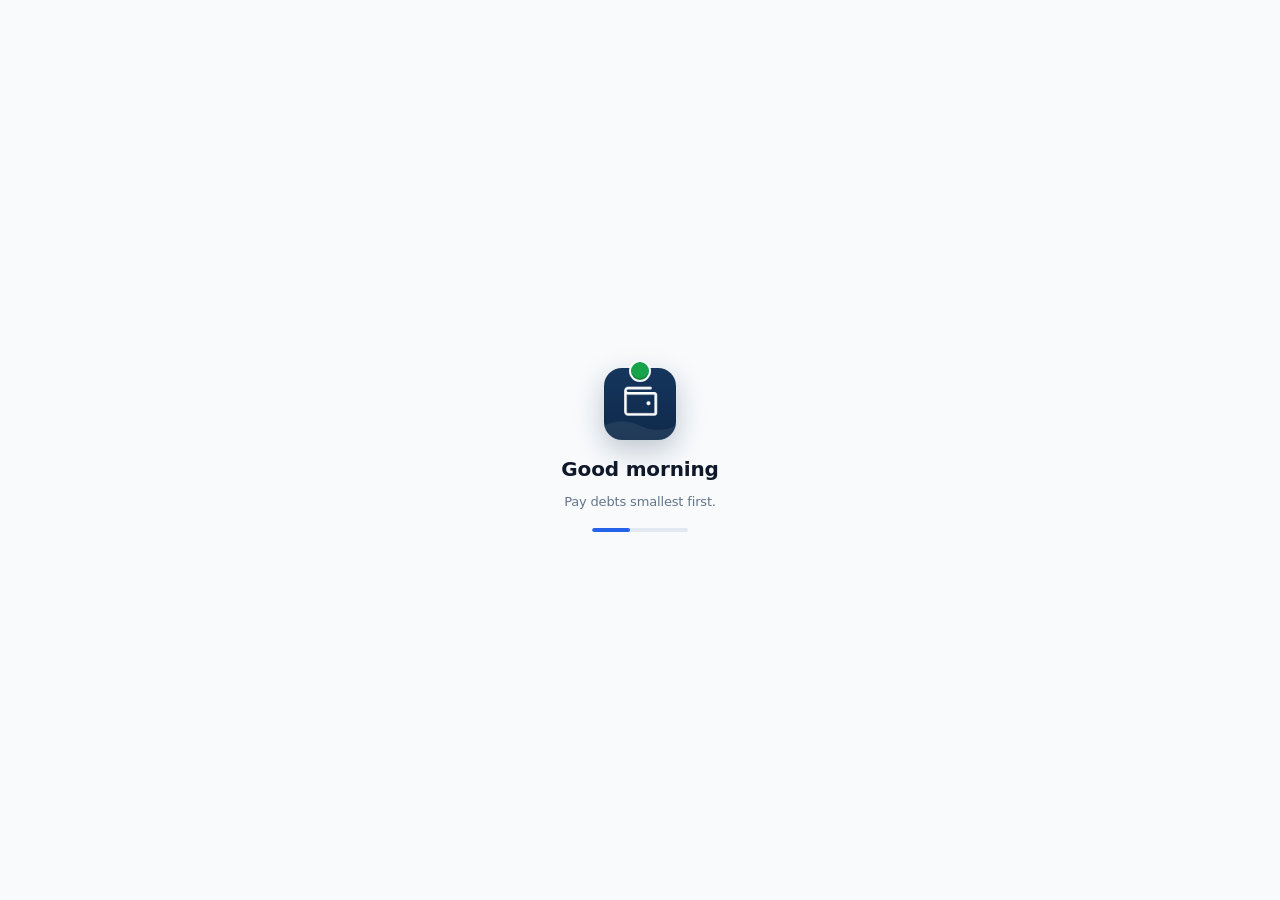
==== index.html @ 7c0123a2 "v201: Home cards - chart/photo spans number top to sub-line bottom; Store card always finds an item " ====
<!doctype html><html lang="en"><head><meta charset="utf-8"><meta http-equiv="Content-Security-Policy" content="default-src 'self'; script-src 'self' 'unsafe-inline'; connect-src 'self' https://rvqjjbgeossfygaglohe.supabase.co; img-src 'self' https: data: blob:; style-src 'self' 'unsafe-inline' https://fonts.googleapis.com; font-src 'self' https://fonts.gstatic.com data:; media-src 'self' blob: data:; worker-src 'self'; manifest-src 'self'; object-src 'none'; base-uri 'self'; form-action 'self'"><meta name="viewport" content="width=device-width,initial-scale=1,maximum-scale=1,user-scalable=no,viewport-fit=cover"><meta name="robots" content="noindex"><meta name="theme-color" content="#F2F2F7"><meta name="apple-mobile-web-app-capable" content="yes"><title>Wallet</title>
<link rel="preconnect" href="https://fonts.googleapis.com"><link rel="preconnect" href="https://fonts.gstatic.com" crossorigin><link rel="stylesheet" href="https://fonts.googleapis.com/css2?family=IBM+Plex+Sans:wght@400;500;600&family=IBM+Plex+Sans+Arabic:wght@400;500;600&display=swap">
<link rel="manifest" href="manifest.webmanifest"><link rel="apple-touch-icon" href="icon-180.png?v=2"><link rel="icon" href="icon-192.png?v=2"><link rel="stylesheet" href="new/style.css?v=73"></head>
<body><div id="splash" aria-hidden="true"><div class="sp-in"><div class="sp-ic"><img src="icon-180.png" alt=""><span class="sp-coin"></span></div><div class="sp-t" id="spT"></div><div class="sp-s" id="spS"></div><div class="sp-bar"><i></i></div></div></div>
<style>#splash{position:fixed;inset:0;z-index:99999;background:#F8FAFC;display:flex;align-items:center;justify-content:center;transition:opacity .25s ease,transform .25s ease}
#splash.out{opacity:0;transform:scale(1.04);pointer-events:none}.sp-in{display:flex;flex-direction:column;align-items:center;gap:10px;font-family:"IBM Plex Sans","IBM Plex Sans Arabic",system-ui,sans-serif}
.sp-ic{position:relative;width:72px;height:72px;animation:spPop .5s cubic-bezier(.3,1.4,.5,1) both}.sp-ic img{width:72px;height:72px;border-radius:18px;box-shadow:0 10px 28px rgba(15,42,74,.25);animation:spBreathe 1.2s ease-in-out .5s infinite}
.sp-coin{position:absolute;left:50%;top:-6px;width:18px;height:18px;margin-left:-9px;border-radius:50%;background:#16A34A;box-shadow:inset 0 -2px 0 rgba(0,0,0,.15),0 0 0 2px #F8FAFC;animation:spCoin .9s cubic-bezier(.5,0,.8,.4) .25s infinite}
.sp-t{font-weight:600;font-size:20px;color:#0F172A;margin-top:6px;animation:spUp .4s ease .15s both}.sp-s{font-size:13px;color:#64748B;max-width:260px;text-align:center;line-height:1.6;animation:spUp .4s ease .3s both}
.sp-bar{width:96px;height:4px;border-radius:2px;background:#E2E8F0;overflow:hidden;margin-top:6px}.sp-bar i{display:block;height:100%;width:40%;border-radius:2px;background:#2563EB;animation:spb 1s ease-in-out infinite}
@keyframes spb{0%{transform:translateX(-100%)}100%{transform:translateX(250%)}}@keyframes spPop{0%{transform:scale(.6);opacity:0}100%{transform:none;opacity:1}}
@keyframes spBreathe{50%{transform:scale(1.04)}}@keyframes spUp{0%{transform:translateY(8px);opacity:0}100%{transform:none;opacity:1}}
@keyframes spCoin{0%{transform:translateY(-24px);opacity:0}30%{opacity:1}70%{transform:translateY(22px);opacity:1}100%{transform:translateY(30px) scale(.4);opacity:0}}
@media (prefers-reduced-motion:reduce){#splash *{animation:none!important}}</style>
<script>(function(){var ar=false;try{ar=localStorage.getItem("w-lang")==="ar"}catch(e){}var h=new Date().getHours();
var g=h<5?["Good night","مساء الخير"]:h<12?["Good morning","صباح الخير"]:h<17?["Good afternoon","مساء الخير"]:["Good evening","مساء الخير"];
var tips=[["Small daily savings add up fast.","التوفير اليومي الصغير يكبر بسرعة."],["Check Forsa before you buy.","تحقق من فرصة قبل أن تشتري."],["Log a cost the moment you pay.","سجّل المصروف لحظة الدفع."],["Pay debts smallest first.","سدّد الديون الأصغر أولاً."],["A receipt photo helps find cheaper prices.","صورة الفاتورة تساعدك تجد أسعاراً أرخص."]];
var tp=tips[Math.floor(Math.random()*tips.length)],i=ar?1:0;document.getElementById("spT").textContent=g[i];var S=document.getElementById("spS");S.textContent=tp[i];if(ar){S.dir="rtl";document.getElementById("spT").dir="rtl"}
var t0=Date.now(),seen=0,done=0,quick=false;try{quick=!!sessionStorage.getItem("w-quick")}catch(e){}if(quick){var sp0=document.getElementById("splash");if(sp0)sp0.style.display="none"}function hide(){if(done)return;done=1;var s=document.getElementById("splash");if(!s)return;requestAnimationFrame(function(){requestAnimationFrame(function(){s.classList.add("out");setTimeout(function(){s.remove()},300)})})}
(function tick(){if(done)return;var el=Date.now()-t0;if((window.__spReady&&(el>=1900||quick))||el>=4500){hide();return}setTimeout(tick,50)})()})()</script>
<div id="app"></div>
<script src="vendor/supabase-2.118.0.js"></script><script src="icons.js?v=2"></script><script src="new/track.js?v=4"></script><script src="new/onboard.js?v=14"></script><script src="new/app.js?v=89"></script><script>if("serviceWorker" in navigator)navigator.serviceWorker.register("sw.js").catch(()=>{});</script></body></html>
---- new/style.css ----
@font-face{font-family:"Riyal";src:url("../fonts/riyal.woff2") format("woff2");font-weight:100 500;unicode-range:U+20C1}
@font-face{font-family:"Riyal";src:url("../fonts/riyal-bold.woff2") format("woff2");font-weight:600 900;unicode-range:U+20C1}
*{box-sizing:border-box}html,body{margin:0;height:100%;overflow:hidden}
:root{--bg:#F1F5F9;color-scheme:light}
body{background:var(--bg);position:relative;color:#000;font:400 16px/1.3 "Riyal","IBM Plex Sans","IBM Plex Sans Arabic",sans-serif;font-variant-numeric:tabular-nums;-webkit-font-smoothing:antialiased;overflow:hidden;letter-spacing:-.01em}
[dir=rtl] body{font-family:"Riyal","IBM Plex Sans Arabic","IBM Plex Sans",sans-serif;letter-spacing:0}
.ph{width:1em;height:1em;display:inline-block;vertical-align:-.15em;fill:currentColor}
.sb{position:absolute;inset:0 0 auto;height:54px;display:flex;align-items:center;justify-content:space-between;padding:0 34px 0 44px;font:600 16px Riyal,"IBM Plex Sans";direction:ltr}
.cap{position:absolute;top:12px;left:50%;transform:translateX(-50%);background:rgba(120,120,128,.2);font:600 13px Riyal,"IBM Plex Sans";padding:6px 14px;border-radius:16px;white-space:nowrap;z-index:9}
.hd{position:absolute;left:16px;right:16px;top:14px}.hd .d{font-size:13px;font-weight:600;color:#64748B;text-transform:uppercase}.hd h1{margin:2px 0 0;font-size:30px;font-weight:700;letter-spacing:-.02em}
[dir=rtl] .hd .d{text-transform:none}[dir=rtl] .hd h1{font-size:28px;letter-spacing:0}
.srch{position:absolute;left:16px;right:16px;top:86px;height:42px;border-radius:12px;background:rgba(118,118,128,.12);display:flex;align-items:center;gap:10px;padding:0 12px;color:#64748B}
.card{position:absolute;left:16px;right:16px;height:112px;background:#fff;border-radius:14px;padding:14px 16px;transition:none}
.k{display:flex;align-items:center;gap:6px;font-size:15px;font-weight:600;color:var(--acc)}.k .ph{font-size:17px}
.tm{margin-inline-start:auto;font-size:13px;font-weight:500;color:#0F172A;white-space:nowrap}
.mid{display:flex;align-items:flex-end;justify-content:space-between;gap:10px;margin-top:8px}
.big{font-size:34px;font-weight:600;letter-spacing:-.02em;line-height:1.1;white-space:nowrap}.card[data-k=s] .big,.card[data-k=f] .big{font-size:26px}
.vz{width:172px;height:50px;display:flex;align-items:flex-end;justify-content:flex-end;font-size:12px;color:#64748B}
svg{display:block;overflow:visible}
.abar{position:absolute;left:16px;right:16px;bottom:28px;height:64px;border-radius:20px;background:rgba(255,255,255,.9);display:flex;box-shadow:0 0 0 .5px rgba(0,0,0,.06),0 8px 24px -12px rgba(0,0,0,.25)}
.ab{flex:1;display:flex;flex-direction:column;align-items:center;justify-content:center;gap:4px;font-size:12px;font-weight:600}.ab .ph{font-size:24px}
.home{position:absolute;bottom:8px;left:50%;width:134px;height:5px;border-radius:3px;background:#000;transform:translateX(-50%)}
.vz2{position:absolute;display:flex;align-items:flex-end;justify-content:flex-end;font-size:12px;color:#64748B}
.pg{position:absolute;left:16px;right:16px}.sec{margin-top:18px}.sec h4{margin:0 0 8px;font-size:13px;font-weight:600;color:#64748B;text-transform:uppercase;letter-spacing:.02em}[dir=rtl] .sec h4{text-transform:none}
.tiles{display:flex;gap:8px}.tile{flex:1;background:#F1F5F9;border-radius:12px;padding:10px 12px}.tile small{display:block;font-size:12px;color:#64748B}.tile b{font-size:17px;font-weight:600}
.r{display:flex;align-items:center;gap:10px;padding:9px 0;border-top:.5px solid #E2E8F0;font-size:15px}.r span:first-child{flex:1}.r b{font-weight:600;min-width:60px;text-align:end}.r .bar{width:96px;height:6px;border-radius:3px;background:#E2E8F0;position:relative;overflow:hidden}.r .bar i{position:absolute;inset-block:0;inset-inline-start:0;background:var(--acc);border-radius:3px}
.btn{margin-top:16px;height:46px;border-radius:14px;background:var(--acc);color:#fff;display:grid;place-items:center;font-weight:600}

#app{position:absolute;top:0;left:50%;width:393px;transform-origin:top center}
.card{cursor:pointer;-webkit-tap-highlight-color:transparent;overscroll-behavior:contain}
.tg{position:absolute;inset-inline-end:16px;top:14px;display:flex;gap:6px;z-index:30}
.tg button{font:600 12px Riyal,Inter,"IBM Plex Sans Arabic",sans-serif;border:0;border-radius:12px;padding:5px 10px;background:rgba(118,118,128,.12);color:#0F172A;cursor:pointer}
.tg button:focus-visible{outline:2px solid #2563EB}
@media (prefers-reduced-motion:reduce){#chip{box-shadow:none!important}}

#askp{position:absolute;left:16px;right:16px;top:86px;height:42px;border-radius:12px;background:#fff;z-index:40;overflow:hidden;opacity:0;pointer-events:none;box-shadow:0 20px 40px -20px rgba(0,0,0,.3);transition:height .42s cubic-bezier(.3,.6,.2,1),border-radius .42s,opacity .15s}
#askp.on{opacity:1;pointer-events:auto;border-radius:22px}
#askp .in{display:flex;align-items:center;gap:10px;height:52px;padding:0 14px;border-bottom:.5px solid #E2E8F0}
#askp input{flex:1;border:0;outline:0;font:500 16px Riyal,Inter,"IBM Plex Sans Arabic",sans-serif;background:none;min-width:0}
#askp .x{border:0;background:#F1F5F9;border-radius:14px;width:28px;height:28px;font-size:14px;cursor:pointer}
#askp .bd{padding:14px;opacity:0;transform:translateY(10px);transition:opacity .3s .2s,transform .3s .2s}
#askp.on .bd{opacity:1;transform:none}
#askp .sg{display:flex;flex-wrap:wrap;gap:8px}
#askp .sg button{border:0;background:#F1F5F9;border-radius:16px;padding:8px 12px;font:500 14px Riyal,Inter,"IBM Plex Sans Arabic",sans-serif;color:#0F172A;cursor:pointer;text-align:start}
#askp h4{margin:18px 0 8px;font-size:13px;font-weight:600;color:#64748B;text-transform:uppercase;letter-spacing:.02em}
#ans{margin-top:16px}
.think{display:flex;align-items:center;gap:8px;color:#64748B;font-size:14px}
.think i{width:8px;height:8px;border-radius:4px;background:#2563EB;animation:pl 1s infinite}
@keyframes pl{50%{opacity:.25}}
.acard{background:#F7F9FF;border-radius:16px;padding:14px;font-size:16px;line-height:1.45;animation:up .35s cubic-bezier(.3,.6,.2,1)}
.acard b{font-weight:600}
.acard .mini{margin-top:12px}
@keyframes up{from{opacity:0;transform:translateY(10px)}}
.srch{cursor:text}

#scrim{position:absolute;inset:0;background:rgba(0,0,0,.25);opacity:0;pointer-events:none;transition:opacity .34s;z-index:44}
#scrim.on{opacity:1;pointer-events:auto}
#sheet{position:absolute;left:0;right:0;bottom:0;background:#fff;border-radius:22px 22px 0 0;z-index:45;padding:8px 16px 28px;transform:translateY(105%);transition:transform .34s cubic-bezier(.3,.6,.2,1)}
#sheet.on{transform:none;transition-duration:.42s}
#sheet .grab{width:36px;height:5px;border-radius:3px;background:#D1D1D6;margin:0 auto 12px}
#sheet h3{margin:0 0 14px;font-size:20px;font-weight:600;display:flex;align-items:center;gap:8px}
#sheet .amt{display:flex;align-items:baseline;gap:6px;font-size:44px;font-weight:600;border-bottom:.5px solid #E2E8F0;padding-bottom:8px}
#sheet .amt input{font:600 44px Riyal,Inter,sans-serif;border:0;outline:0;width:100%;min-width:0;background:none}
#sheet .chips{display:flex;flex-wrap:wrap;gap:8px;margin:14px 0}
#sheet .chips button,#sheet .opt{border:0;background:#F1F5F9;border-radius:16px;padding:8px 14px;font:500 14px Riyal,Inter,"IBM Plex Sans Arabic",sans-serif;color:#0F172A;cursor:pointer}
#sheet .chips button.sel{background:var(--a);color:#fff}
#sheet .go{width:100%;height:50px;border:0;border-radius:14px;background:var(--a);color:#fff;font:600 16px Riyal,"IBM Plex Sans","IBM Plex Sans Arabic",sans-serif;cursor:pointer;margin-top:6px}
#sheet .go:disabled{opacity:.4}
#sheet .txt{width:100%;height:46px;border:0;border-radius:12px;background:#F1F5F9;padding:0 14px;font:500 16px Riyal,Inter,"IBM Plex Sans Arabic",sans-serif;outline:0}
#sheet .pick{display:flex;gap:10px}#sheet .pick label{flex:1;height:96px;border-radius:16px;background:#F1F5F9;display:flex;flex-direction:column;align-items:center;justify-content:center;gap:6px;font-weight:600;font-size:14px;cursor:pointer}
#sheet .pick label span{font-size:28px;color:var(--a);line-height:0}
#sheet .res .r{font-size:15px}
.toast{position:absolute;left:50%;top:auto;bottom:calc(var(--sab,34px) + 96px);max-width:calc(100% - 32px);text-align:center;transform:translateX(-50%);background:#0F172A;color:#fff;padding:8px 14px;border-radius:16px;font-size:14px;font-weight:600;z-index:60;animation:tst 1.8s forwards}
@keyframes tst{0%{opacity:0;transform:translate(-50%,-8px)}12%,80%{opacity:1;transform:translate(-50%,0)}100%{opacity:0}}
.ab{cursor:pointer}

.xadd textarea,.xadd .xa{width:100%;border:0;border-radius:12px;background:#F1F5F9;padding:12px 14px;font:500 15px Riyal,Inter,"IBM Plex Sans Arabic",sans-serif;outline:0;resize:none;min-width:0}
.xadd .xb{flex:none;border:0;border-radius:12px;background:#2563EB;color:#fff;font:600 15px Riyal,"IBM Plex Sans","IBM Plex Sans Arabic",sans-serif;padding:0 16px;cursor:pointer}
.xc{display:flex;flex-wrap:wrap;gap:6px;margin-top:8px}.xc button{border:0;background:#F1F5F9;border-radius:14px;padding:6px 12px;font:500 13px Riyal,"IBM Plex Sans","IBM Plex Sans Arabic",sans-serif;color:#0F172A;cursor:pointer}.xc button.sel{background:#2563EB;color:#fff}
.mnav{display:flex;justify-content:center;align-items:center;gap:16px;margin-bottom:10px;font-size:15px}.mnav span{color:#64748B;font-size:20px}

.bg{cursor:pointer}.bg .chev{color:#C7C7CC;font-size:20px;transition:transform .32s cubic-bezier(.3,.6,.2,1);margin-inline-start:4px}
[dir=rtl] .bg .chev{transform:scaleX(-1)}
.bg[data-lv="1"] .chev,.bg[data-lv="2"] .chev{transform:rotate(90deg)}
.lv{display:grid;grid-template-rows:0fr;transition:grid-template-rows .32s cubic-bezier(.3,.6,.2,1)}.lv>div{overflow:hidden;min-height:0}
.bg[data-lv="1"] .l2,.bg[data-lv="2"] .l2,.bg[data-lv="2"] .l3{grid-template-rows:1fr}
.r2{display:grid;grid-template-columns:1fr 60px auto;align-items:center;gap:4px 10px;padding:7px 0 7px 12px;font-size:14px}
[dir=rtl] .r2{padding:7px 12px 7px 0}
.r2 .bar{width:60px;height:5px;border-radius:3px;background:#E2E8F0;position:relative;overflow:hidden}.r2 .bar i{position:absolute;inset-block:0;inset-inline-start:0;background:#2563EB;border-radius:3px}
.r2 b{font-weight:600;text-align:end}.r2 small{grid-column:1/-1;margin-top:-4px;color:#64748B;font-size:12px}
.more{font-size:12px;color:#2563EB;padding:2px 12px 10px;transition:opacity .2s}.bg[data-lv="2"] .more{opacity:0;height:0;padding:0}
.l3>div{margin:0 0 10px;background:#F1F5F9;border-radius:12px}
.r3{padding:10px 12px;font-size:14px;line-height:1.45;border-top:.5px solid #E2E8F0}.r3:first-child{border-top:0}.r3 b{display:block;font-weight:600;margin-bottom:2px}

.dg .dh{display:flex;align-items:center;gap:10px;font-size:15px}.ds{display:block;color:#64748B;font-size:12px;font-weight:400}
.dg .pad .r2{padding-inline-start:12px}

#gate{position:absolute;inset:0;display:grid;place-items:center;text-align:center;padding:32px;font-size:16px;color:#3A3A3C;z-index:80;background:var(--bg)}
#gate a{display:inline-block;margin-top:14px;background:#2563EB;color:#fff;padding:12px 20px;border-radius:14px;text-decoration:none;font-weight:600}
.pimg{width:36px;height:36px;border-radius:9px;object-fit:cover;background:#F1F5F9;flex:none;display:grid;place-items:center;color:#64748B;font-size:18px}
.dg .dh .nm{flex:1;min-width:0}.dg .dh .nm>span{display:block;white-space:nowrap;overflow:hidden;text-overflow:ellipsis}
.lnk{display:inline-block;margin-top:6px;color:#2563EB;font-weight:600;text-decoration:none}
.tbtn{border:0;background:#fff;border-radius:12px;padding:8px 12px;font:600 13px Riyal,"IBM Plex Sans","IBM Plex Sans Arabic",sans-serif;color:#2563EB;cursor:pointer;margin-top:6px}
.empty{color:#64748B;font-size:14px;padding:10px 0}
.hchips{display:flex;flex-wrap:wrap;gap:6px}.hchips span{background:#FFF6DB;color:#8A6100;border-radius:14px;padding:6px 12px;font-size:13px;font-weight:600}
.res3 .r{font-size:15px}.res3 .rtap{cursor:pointer;-webkit-tap-highlight-color:transparent}.res3 .rtap:active{background:#F1F5F9}.res3 h5{margin:14px 0 4px;font-size:12px;color:#64748B;text-transform:uppercase}

/* ===== Original app look (navy band + wave, corner-tab cards, IBM Plex) ===== */
body{background:linear-gradient(#16365E,#0F2A4A);color:#0F172A}
#band{position:absolute;left:calc(-1*var(--off,0px));right:calc(-1*var(--off,0px));top:0;background:#fff;z-index:0;pointer-events:none}
#band .wv{position:absolute;left:0;right:0;top:calc(100% - 1px);height:110px;overflow:hidden;transform:scaleY(-1);direction:ltr}
#band .wv svg{width:400%;height:100%;animation:wv 32s linear infinite;will-change:transform}
@keyframes wv{to{transform:translateX(-50%)}}
#band .wv path{fill:#fff}
#band .wv2{height:170px;opacity:.28}#band .wv2 svg{animation-duration:46s;animation-direction:reverse}
#band::after{content:"";position:absolute;left:0;right:0;top:100%;height:0}
.hd,.srch,.tg{z-index:2}.hd .d{color:#64748B}.hd h1{color:#0F2A4A;font-size:28px;font-weight:600}
.srch{background:#fff;border:1px solid #CBD5E1;color:#64748B;padding-inline-end:5px}
.askb{margin-inline-start:auto;height:32px;border-radius:10px;background:#EFF6FF;color:#2563EB;font-size:14px;font-weight:600;display:flex;align-items:center;gap:4px;padding:0 10px}
.card{border-radius:16px;padding:12px 14px 12px 14px;box-shadow:0 1px 0 rgba(255,255,255,.6) inset}
.ctab{position:absolute;top:0;inset-inline-start:0;width:38px;height:38px;border-radius:16px 0 12px 0;background:#EEF2F7;color:#0F2A4A;display:grid;place-items:center;font-size:20px;line-height:0;z-index:2}
[dir=rtl] .ctab{border-radius:0 16px 0 12px}
.k{color:#0F172A;font-size:16px;margin-inline-start:34px;min-height:20px}
.tm{color:#475569;font-weight:500}
.big{color:#0F2A4A;font-size:32px}.card[data-k=s] .big,.card[data-k=f] .big{font-size:24px}
.c-w{background:#0F2A4A;color:#fff}.c-w .k,.c-w .big{color:#fff}.c-w .k{color:#93C5FD}.c-w .tm{color:#E2E8F0}.c-w .ctab{background:#1E3A5F;color:#fff}
.c-w .pg{background:#fff;border-radius:18px;padding:2px 14px 14px;color:#0F172A;left:10px;right:10px}
.c-f{background:#FEF3C7;border:1px solid #FDE68A}.c-f .ctab{background:#FDE68A;color:#92400E}.c-f .k{color:#92400E}.c-f .big{color:#78350F}
.c-f .tile,.c-f .l3>div{background:#FFFBEB}
.abar .ab{color:#fff;font-weight:500}
.r2 .bar i{background:#0F2A4A}
.bg .chev{color:#94A3B8}
.sec h4{color:#64748B}
#scrim{background:rgba(15,42,74,.35)}
.hchips span{background:#FDE68A;color:#78350F}
.gh{margin:12px 0 2px;font-size:12px;font-weight:600;color:#64748B;text-transform:uppercase;letter-spacing:.02em}[dir=rtl] .gh{text-transform:none}.sec .gh:first-of-type{margin-top:0}
.r span.pimg:first-child,.r .pimg{flex:0 0 36px}
.ds{unicode-bidi:plaintext}[dir=rtl] .ds{text-align:right}
/* Forsa swipe deck (Beshr 2026-11-24) */
.swp{touch-action:pan-y;flex:1;padding:16px 16px 0;display:flex;flex-direction:column}.deck{position:relative;height:330px}
.dk{position:absolute;inset:0;background:#fff;border:1px solid #FDE68A;border-radius:20px;overflow:hidden;box-shadow:0 14px 30px -18px rgba(120,53,15,.45);display:flex;flex-direction:column;user-select:none;-webkit-user-select:none;cursor:grab}
.dkim{height:170px;flex:none;background:#fff;border-bottom:1px solid #FEF3C7;display:grid;place-items:center;padding:10px;pointer-events:none}.dkim img{width:100%;height:100%;min-height:0;object-fit:contain;border-radius:8px}.dkph{display:grid;place-items:center;color:#F59E0B;font-size:56px;width:100%;height:100%;background:#FFFBEB;border-radius:10px}
.dkb{padding:12px 16px;display:grid;gap:4px}.dkn{font-size:20px;font-weight:600;color:#0F172A}.dkp{font-size:22px;font-weight:600;color:#B45309}.dkp s{font-size:15px;color:#64748B;font-weight:400}
.dkt{font-size:14px;font-weight:600;color:#16A34A}.dkb small{color:#64748B;font-size:13px}
.stamp{position:absolute;top:18px;padding:4px 10px;border:3px solid;border-radius:10px;font:700 20px Riyal,"IBM Plex Sans","IBM Plex Sans Arabic",sans-serif;font-style:normal;opacity:0;pointer-events:none;background:#ffffffd9}
.stamp.keep{inset-inline-start:16px;color:#16A34A;transform:rotate(-12deg)}.stamp.drop{inset-inline-end:16px;color:#DC2626;transform:rotate(12deg)}
[dir=rtl] .stamp.keep{transform:rotate(12deg)}[dir=rtl] .stamp.drop{transform:rotate(-12deg)}
.swb{display:flex;justify-content:center;gap:28px;margin:22px 0 4px}
.swb button{width:60px;height:60px;border-radius:30px;border:0;background:#fff;display:grid;place-items:center;font-size:28px;line-height:0;cursor:pointer;box-shadow:0 8px 20px -10px rgba(15,42,74,.45)}
.swb .sx{color:#DC2626}.swb .sk{color:#16A34A}.swb button:active{transform:scale(.94)}
.dkend{height:100%;display:grid;place-items:center;text-align:center}
/* Store: category tiles + full category window (grocery-app style) */
.ctiles{display:grid;grid-template-columns:repeat(3,1fr);gap:8px}
.ctile{border:0;background:#fff;border-radius:14px;box-shadow:0 0 0 .5px #E2E8F0;padding:12px 8px 10px;display:flex;flex-direction:column;align-items:center;gap:4px;font:inherit;color:#0F172A;cursor:pointer;min-height:96px}
.ctile .ci{width:40px;height:40px;border-radius:12px;background:#F0FDF4;color:#16A34A;display:grid;place-items:center;font-size:22px;line-height:0}
.ctile b{font-size:13px;font-weight:600;text-align:center}.ctile small{font-size:12px;color:#64748B}
#cw{position:absolute;inset:0;background:#F8FAFC;z-index:40;display:flex;flex-direction:column;transform:translateX(104%);transition:transform .36s cubic-bezier(.3,.6,.2,1);box-shadow:-10px 0 30px -12px rgba(15,42,74,.25)}
[dir=rtl] #cw{transform:translateX(-104%)}
#cw.on,[dir=rtl] #cw.on{transform:none}
.cwh{display:flex;align-items:center;gap:6px;height:52px;padding:0 16px 0 6px;background:#fff;flex:none}
[dir=rtl] .cwh{padding:0 6px 0 16px}
.cwb{width:44px;height:44px;border:0;background:none;font-size:22px;color:#0F2A4A;display:grid;place-items:center;cursor:pointer;line-height:0}
.cwt{flex:1;font-size:20px;font-weight:600;color:#0F172A}.cwn{font-size:13px;color:#64748B}
.cwc{display:flex;gap:8px;overflow-x:auto;padding:4px 16px 10px;background:#fff;flex:none;scrollbar-width:none}.cwc::-webkit-scrollbar,.cwtabs::-webkit-scrollbar{display:none}
.cwc button{flex:none;display:flex;align-items:center;gap:6px;height:36px;padding:0 12px;border-radius:18px;border:1px solid #E2E8F0;background:#fff;font:500 13px Riyal,"IBM Plex Sans","IBM Plex Sans Arabic",sans-serif;color:#0F172A;cursor:pointer}
.cwc button .ph{width:18px;height:18px;color:#64748B}
.cwc button.on{border-color:#0F2A4A;background:#0F2A4A;color:#fff}.cwc button.on .ph{color:#fff}
.cwtabs{display:flex;gap:20px;overflow-x:auto;padding:0 16px;background:#fff;border-bottom:.5px solid #E2E8F0;flex:none;scrollbar-width:none}
.cwtabs button{flex:none;height:40px;border:0;background:none;font:500 14px Riyal,"IBM Plex Sans","IBM Plex Sans Arabic",sans-serif;color:#64748B;border-bottom:2px solid transparent;cursor:pointer;padding:0}
.cwtabs button.on{color:#2563EB;border-bottom-color:#2563EB;font-weight:600}
.cwbody{flex:1;overflow-y:auto;padding:0 16px;-webkit-overflow-scrolling:touch}
.cwbody h5{margin:16px 0 8px;font-size:16px;font-weight:600;color:#0F172A}
.pgrid{display:grid;grid-template-columns:repeat(3,1fr);gap:8px}
.pt{border:0;background:#fff;border-radius:12px;box-shadow:0 0 0 .5px #E2E8F0;padding:6px 6px 8px;display:flex;flex-direction:column;align-items:stretch;gap:2px;text-align:start;font:inherit;color:#0F172A;cursor:pointer;min-width:0}
.pti{aspect-ratio:1;border-radius:9px;background:#F1F5F9;display:grid;place-items:center;color:#94A3B8;font-size:30px;line-height:0;overflow:hidden;margin-bottom:4px}
.pti img{width:100%;height:100%;object-fit:contain;background:#fff;padding:6px;box-sizing:border-box}
.ptn{font-size:12px;font-weight:600;line-height:1.3;display:-webkit-box;-webkit-line-clamp:2;-webkit-box-orient:vertical;overflow:hidden;min-height:31px}
.pts{font-size:11px;color:#64748B;min-height:14px}
.ptp{display:flex;align-items:baseline;gap:4px;flex-wrap:wrap}.ptp b{font-size:15px;font-weight:600;color:#16A34A}.ptp s{font-size:11px;color:#94A3B8}
.ptst{font-size:11px;color:#64748B;white-space:nowrap;overflow:hidden;text-overflow:ellipsis}
.ptr{display:flex;gap:8px;margin-bottom:10px}.ptr>div{flex:1;background:#F8FAFC;border-radius:12px;padding:10px 12px;display:flex;flex-direction:column;gap:2px}
.ptr small{font-size:12px;color:#64748B}.ptr b{font-size:22px;font-weight:600}

/* Forsa: hunt tabs, list rows with Open, swipe window */
.ftabs{display:flex;gap:8px;overflow-x:auto;scrollbar-width:none;margin:0 -16px;padding:0 16px 2px}.ftabs::-webkit-scrollbar{display:none}
.ftabs button{flex:none;height:36px;padding:0 14px;border-radius:18px;border:1px solid #FDE68A;background:#fff;font:500 14px Riyal,"IBM Plex Sans","IBM Plex Sans Arabic",sans-serif;color:#78350F;cursor:pointer;display:flex;align-items:center;gap:6px}
.ftabs button span{font-size:12px;color:#B45309;background:#FEF3C7;border-radius:9px;padding:1px 7px}
.ftabs button.on{background:#F59E0B;border-color:#F59E0B;color:#fff}.ftabs button.on span{background:#ffffff40;color:#fff}
.ftabs .fnew{border-style:dashed;color:#2563EB;border-color:#BFDBFE}.ftabs .fnew .ph{width:18px;height:18px}
.fgo{width:100%;height:52px;margin-top:12px;border:0;border-radius:14px;background:#0F2A4A;color:#fff;font:600 16px Riyal,"IBM Plex Sans","IBM Plex Sans Arabic",sans-serif;display:flex;align-items:center;justify-content:center;gap:8px;cursor:pointer}
.fgo .ph{width:22px;height:22px;color:#F59E0B}.fgo:disabled{opacity:.45}
.fopen{display:inline-block;padding:6px 14px;border-radius:14px;background:#EFF6FF;color:#2563EB;font-size:14px;font-weight:600;text-decoration:none}
.drow .pimg{object-fit:contain;background:#fff;box-shadow:0 0 0 .5px #E2E8F0}
#fw{position:absolute;inset:0;background:#FFFBEB;z-index:40;display:flex;flex-direction:column;transform:translateY(104%);transition:transform .4s cubic-bezier(.3,.6,.2,1)}
#fw.on{transform:none}#fw .cwh{background:#FFFBEB}
.swh{text-align:center;color:#92400E;font-size:13px;margin:10px 0 0}
#cw,#fw{visibility:hidden;transition:transform .38s cubic-bezier(.3,.6,.2,1),visibility 0s .38s}
#cw.on,#fw.on{visibility:visible;transition:transform .38s cubic-bezier(.3,.6,.2,1),visibility 0s}
/* Forsa swipe window: one big centred card (2026-11-24) */
#fw .swp{flex:1;min-height:0;padding:8px 16px 18px}
#fw .deck{flex:1;min-height:0;height:auto;position:relative}
#fw .dk{border-radius:24px;border:0;box-shadow:0 24px 44px -22px rgba(120,53,15,.55),0 0 0 1px #FDE68A}
#fw .dkim{flex:1 1 auto;min-height:0;height:auto;position:relative;overflow:hidden;padding:0;border:0;background:#FEF3C7}
#fw .dkim::before{content:"";position:absolute;inset:-20px;background:var(--bg) center/cover;filter:blur(22px) saturate(1.1);opacity:.55}
#fw .dkim img{position:relative;width:100%;height:100%;object-fit:contain;padding:14px;border-radius:0}
#fw .dkim.noimg::after{content:"";position:absolute;inset:0;background:#F59E0B;-webkit-mask:var(--fire) center/72px no-repeat;mask:var(--fire) center/72px no-repeat;opacity:.8}
#fw .dkb{flex:none;padding:14px 18px 16px;gap:6px}
.dkr{display:flex;align-items:center;gap:8px;justify-content:space-between}.dkr .dkn{font-size:22px;line-height:1.2;min-width:0;overflow:hidden;text-overflow:ellipsis;white-space:nowrap}
.dkpc{flex:none;background:#DCFCE7;color:#15803D;font-size:13px;font-weight:600;border-radius:10px;padding:3px 8px}
.dks{color:#64748B;font-size:13px;margin-top:-2px}
#fw .dkp{font-size:30px;margin-top:2px}#fw .dkp s{font-size:16px}
.dkbar{height:8px;border-radius:4px;background:#E2E8F0;overflow:hidden}.dkbar i{display:block;height:100%;border-radius:4px;background:#F59E0B}
.dkl{display:flex;justify-content:space-between;font-size:12px;color:#64748B}.dkl b{color:#15803D;font-weight:600}
.dkh{display:flex;gap:8px;align-items:flex-start;margin:4px 0 0;padding:10px 12px;border-radius:12px;background:#FFFBEB;color:#78350F;font-size:14px;line-height:1.4}.dkh .ph{flex:none;width:18px;height:18px;color:#F59E0B;margin-top:1px}
#fw .swb{margin:18px 0 0}#fw .swb button{width:64px;height:64px;border-radius:32px}
#fw .swh{margin:8px 0 0}
/* Add bill sheet */
.bres .bst{margin-top:4px}.bmeta{font-size:13px;color:#64748B;margin:8px 2px}
.blist{max-height:42vh;overflow-y:auto;margin:0 -4px 8px}
.bit{display:flex;align-items:center;gap:10px;padding:10px 4px;border-bottom:.5px solid #E2E8F0;font-size:15px}.bit span{flex:1;min-width:0}.bit b{font-weight:600}
.bit input{width:22px;height:22px;accent-color:#2563EB;flex:none}
.pti{position:relative;overflow:visible}
.pti>img{border-radius:9px}
.ptadd{position:absolute;bottom:6px;inset-inline-start:6px;width:32px;height:32px;border-radius:16px;background:#fff;box-shadow:0 1px 4px rgba(15,42,74,.25);color:#2563EB;font:600 22px/32px "IBM Plex Sans",sans-serif;font-style:normal;text-align:center;z-index:1;touch-action:manipulation}
/* bigger invisible tap area so a finger near + adds instead of opening the item (Beshr 2026-11-24) */
.ptadd::before{content:"";position:absolute;inset:-14px}
.ptadd.on{background:#2563EB;color:#fff;font-size:15px}
/* Expenses: one ring chart for the month */
.dnut{position:relative;width:210px;height:210px;margin:4px auto 10px}
.dnut circle{cursor:pointer;transition:stroke-width .2s;animation:dgrow .9s cubic-bezier(.3,.6,.2,1) both}
@keyframes dgrow{from{stroke-dasharray:0 var(--l)}}
.dctr{position:absolute;inset:0;display:flex;flex-direction:column;align-items:center;justify-content:center;pointer-events:none;gap:2px}
.dctr b{font-size:30px;font-weight:600;color:#0F2A4A;letter-spacing:-.01em}.dctr small{font-size:13px;color:#64748B}
.dleg{display:grid;grid-template-columns:1fr 1fr;gap:6px}
.dleg button{display:grid;grid-template-columns:10px 1fr auto;grid-template-rows:auto auto;column-gap:8px;align-items:center;text-align:start;border:0;background:#F8FAFC;border-radius:12px;padding:8px 10px;font:inherit;color:#0F172A;cursor:pointer;min-width:0}
.dleg i{width:10px;height:10px;border-radius:3px;grid-row:1/3}.dleg span{font-size:13px;white-space:nowrap;overflow:hidden;text-overflow:ellipsis}.dleg b{font-size:14px;font-weight:600;grid-row:1/3;grid-column:3}.dleg small{font-size:12px;color:#64748B}
.dleft{margin-top:10px;font-size:14px;color:#64748B;text-align:center}
/* sheets never run off screen: scroll inside, keep clear of the home bar */
#sheet{max-height:calc(100% - 56px);overflow-y:auto;-webkit-overflow-scrolling:touch;overscroll-behavior:contain;padding-bottom:calc(28px + var(--sab,env(safe-area-inset-bottom)))}
.pmsg{width:100%;height:46px;margin:0 0 12px;border:1px dashed #BFDBFE;border-radius:12px;background:#EFF6FF;color:#2563EB;font:600 15px Riyal,"IBM Plex Sans","IBM Plex Sans Arabic",sans-serif;display:flex;align-items:center;justify-content:center;gap:8px;cursor:pointer}.pmsg .ph{width:20px;height:20px}
/* Store: subcategories, toggle, grow-from-tile, price gap */
#cw{transform:none!important;box-shadow:none;transition:none}
#cw.grow>*{opacity:0}#cw>*{transition:opacity .22s .12s}
.cwseg{display:flex;gap:4px;margin:0 16px 8px;padding:3px;background:#EEF2F7;border-radius:12px;flex:none}
.cwseg button{flex:1;height:34px;border:0;border-radius:9px;background:none;font:500 14px Riyal,"IBM Plex Sans","IBM Plex Sans Arabic",sans-serif;color:#64748B;cursor:pointer}
.cwseg button.on{background:#fff;color:#0F2A4A;font-weight:600;box-shadow:0 1px 3px rgba(15,42,74,.15)}
.cwtabs button span{font-size:12px;color:#94A3B8;margin-inline-start:2px}.cwtabs button.on span{color:#2563EB}
.ptsv{align-self:flex-start;font-size:11px;font-weight:600;color:#15803D;background:#DCFCE7;border-radius:8px;padding:1px 6px;margin:1px 0}
.gapb{display:flex;gap:8px;align-items:flex-start;background:#F0FDF4;color:#14532D;border-radius:12px;padding:10px 12px;margin:0 0 10px;font-size:14px;line-height:1.4}.gapb .ph{flex:none;width:18px;height:18px;color:#16A34A;margin-top:1px}.gapb b{color:#15803D}
.gaph{margin-top:14px;background:linear-gradient(135deg,#F0FDF4,#fff);border:1px solid #BBF7D0;border-radius:16px;padding:14px 16px;display:flex;flex-direction:column;gap:2px}
.gaph small{font-size:13px;color:#166534;font-weight:600}.gaph b{font-size:30px;font-weight:600;color:#15803D}.gaph span{font-size:13px;color:#475569}.gaph em{font-style:normal;font-size:13px;color:#14532D;margin-top:6px;padding-top:6px;border-top:1px dashed #BBF7D0}
/* the sheet's main button stays pinned and visible while the sheet scrolls; extra room at the bottom edge */
#sheet{padding-bottom:calc(16px + var(--sab,env(safe-area-inset-bottom)))}
#sheet .go{position:sticky;bottom:0;z-index:2;box-shadow:0 -14px 14px 2px #fff,0 14px 0 14px #fff}
/* top bar: Edit + Settings icons */
.tg button{width:36px;height:36px;padding:0;border-radius:18px;display:grid;place-items:center;font-size:19px;line-height:0;color:#0F2A4A}
.ord{display:grid;gap:8px;margin-bottom:12px}.ordr{display:flex;align-items:center;gap:8px;background:#F8FAFC;border-radius:12px;padding:6px 8px 6px 14px}.ordr span{flex:1;font-weight:600}
.ordr button{width:40px;height:40px;border:0;border-radius:10px;background:#fff;box-shadow:0 0 0 .5px #E2E8F0;font-size:20px;line-height:0;color:#2563EB;display:grid;place-items:center;cursor:pointer}.ordr button:disabled{opacity:.3}
.setl{display:flex;align-items:center;gap:8px;font-weight:600;margin:4px 0 8px}.setl .ph{width:20px;height:20px;color:#64748B}
.setb{width:100%;height:48px;border:0;border-radius:12px;background:#F1F5F9;color:#0F172A;font:600 15px Riyal,"IBM Plex Sans","IBM Plex Sans Arabic",sans-serif;display:flex;align-items:center;justify-content:center;gap:8px;cursor:pointer}.setb .ph{width:20px;height:20px;color:#2563EB}#sout{background:#FEF2F2;color:#DC2626}#sout .ph,#sdel .ph{color:#DC2626}
.seto{display:block;text-align:center;margin-top:14px;font-size:13px;color:#64748B}
/* Forsa Added: by category and product */
.acat h5{margin:14px 0 6px;font-size:15px;font-weight:600;color:#0F172A;display:flex;align-items:center;gap:8px}.acat h5 span{font-size:12px;font-weight:600;color:#B45309;background:#FEF3C7;border-radius:9px;padding:2px 8px}
.afam{background:#fff;border:1px solid #FDE68A;border-radius:14px;padding:10px 12px;margin:6px 0 10px}
.afh{display:flex;align-items:center;gap:8px;margin-bottom:6px}.afh b{font-size:16px}.afh span{font-size:12px;color:#fff;background:#F59E0B;border-radius:9px;padding:1px 7px}.afh em{margin-inline-start:auto;font-style:normal;font-size:13px;color:#64748B}
.arow{display:flex;align-items:center;gap:10px;padding:8px 0;border-top:.5px solid #F1F5F9;text-decoration:none;color:#0F172A}
.arow img,.arow .aph{width:44px;height:44px;border-radius:10px;object-fit:contain;background:#FFFBEB;flex:none;display:grid;place-items:center;color:#F59E0B;font-size:20px;font-style:normal}
.ari{flex:1;min-width:0;display:flex;flex-direction:column;gap:3px}.ari b{font-size:15px}.ari b small{color:#15803D;font-size:12px;font-weight:600}
.atags{display:flex;flex-wrap:wrap;gap:4px}.atags i{font-style:normal;font-size:11px;background:#F1F5F9;color:#475569;border-radius:6px;padding:1px 6px}.atags .bt{background:#DCFCE7;color:#15803D;font-weight:600}
.arow.best{background:#F0FDF4;margin:0 -12px;padding:8px 12px}
.ago{font-size:13px;font-weight:600;color:#2563EB;background:#EFF6FF;border-radius:12px;padding:5px 12px}
.arng{position:relative;height:6px;border-radius:3px;background:#FEF3C7;margin:10px 4px 4px}.arng u{position:absolute;top:-4px;width:14px;height:14px;margin-inline-start:-7px;border-radius:7px;background:#F59E0B;border:2px solid #fff;box-shadow:0 1px 3px rgba(0,0,0,.2)}
.arl{display:flex;justify-content:space-between;font-size:12px;color:#64748B}
/* Expenses: last 14 days bars */
.ebars{display:flex;align-items:flex-end;gap:4px;height:136px;padding:0 2px}
.eb{flex:1;display:flex;flex-direction:column;align-items:center;justify-content:flex-end;gap:4px;border:0;background:none;padding:0;height:100%;cursor:pointer;min-width:0}
.ebs{width:100%;max-width:18px;border-radius:5px;overflow:hidden;display:flex;flex-direction:column-reverse;background:#E2E8F0;transform-origin:bottom;animation:ebup .7s cubic-bezier(.3,.6,.2,1) both}
.ebs i{display:block;min-height:2px}
@keyframes ebup{from{transform:scaleY(0)}}
.eb small{font-size:10px;color:#94A3B8;height:12px;line-height:12px}.eb.today small{color:#0F2A4A;font-weight:600}.eb.today .ebs{box-shadow:0 0 0 2px #fff,0 0 0 3.5px #0F2A4A}
.eb:disabled{cursor:default}
.eleg{display:flex;justify-content:space-between;margin-top:8px;font-size:13px;color:#64748B}.eleg b{color:#0F172A;font-weight:600}
/* Expenses: month arrows */
.ringsec{margin-top:18px}
.mnav{display:flex;align-items:center;gap:6px;margin-bottom:4px}.mnav h4{flex:1;text-align:center;margin:0!important}
.mnav button{display:flex;align-items:center;gap:2px;height:34px;padding:0 10px;border:0;border-radius:17px;background:#F1F5F9;color:#2563EB;font:500 13px Riyal,"IBM Plex Sans","IBM Plex Sans Arabic",sans-serif;cursor:pointer;min-width:96px}
.mnav .mnext{justify-content:flex-end}.mnav button:disabled{visibility:hidden}.mnav .ph{width:16px;height:16px}.mnsp{min-width:96px}
.pen{display:inline-flex;align-items:center;gap:6px}
.pedit{border:0;background:#EFF4FB;color:#2563EB;width:28px;height:28px;border-radius:9px;display:inline-grid;place-items:center;padding:0;margin:-6px 0;cursor:pointer}
.pedit svg{width:15px;height:15px}
.abar{bottom:max(28px,calc(10px + var(--sab,0px)))}
#sheet .go{bottom:0;box-shadow:0 40px 0 40px #fff;margin-top:12px}
.achips{display:flex;gap:8px;overflow-x:auto;scrollbar-width:none;margin:4px -16px 8px;padding:2px 16px}.achips::-webkit-scrollbar{display:none}
.achips button{flex:none;border:0;background:#F1F5F9;color:#0F172A;border-radius:16px;padding:7px 12px;font:500 14px Riyal,"IBM Plex Sans","IBM Plex Sans Arabic",sans-serif;cursor:pointer;display:flex;align-items:center;gap:6px}
.achips button i{font-style:normal;font-size:12px;color:#64748B}.achips button.on{background:#0F2A4A;color:#fff}.achips button.on i{color:#ffffffb0}
.afr{width:100%;display:flex;align-items:center;gap:10px;border:0;background:none;padding:8px 0;border-top:.5px solid #F1F5F9;text-align:start;font:inherit;color:#0F172A;cursor:pointer}
.afr img,.afr .aph{width:40px;height:40px;border-radius:10px;object-fit:contain;background:#FFFBEB;flex:none;display:grid;place-items:center;color:#F59E0B;font-style:normal}
.afn{flex:1;min-width:0;display:flex;flex-direction:column;gap:2px}.afn b{font-size:15px;font-weight:600;white-space:nowrap;overflow:hidden;text-overflow:clip}.afn small{font-size:12px;color:#64748B}
.afp{font-size:14px;font-weight:600;color:#B45309;white-space:nowrap}.afr .chev{color:#94A3B8}
#sheet .afam{border:0;padding:0;margin:0}
a.afr{text-decoration:none}.afn small s{color:#94A3B8}
.vrow{display:flex;flex-wrap:wrap;gap:4px;margin-top:3px}
.cnd{font-style:normal;font-size:11px;font-weight:500;color:#475569;background:#F1F5F9;border-radius:6px;padding:1px 6px}.cnd.bad{color:#DC2626;background:#FEF2F2}.cnd.kind{color:#0F2A4A;background:#E2E8F0;font-weight:600}
.vchip{font-size:11px;font-weight:600;color:var(--v);background:color-mix(in srgb,var(--v) 10%,#fff);border-radius:6px;padding:1px 6px}.vchip small{font-weight:500;font-size:11px;opacity:.85}
.afn small em{font-style:normal;color:#16A34A;font-weight:600}
.dkv{margin:4px 0 2px}
.fkind button{font-size:13px}
.slist{margin-top:2px}
.slr{display:flex;align-items:center;gap:10px;padding:6px 0;border-top:.5px solid #F1F5F9}
.slr img,.slr .slph{width:32px;height:32px;border-radius:8px;object-fit:contain;background:#F8FAFC;flex:none;display:grid;place-items:center;color:#94A3B8;font-style:normal}
.slr .slph svg{width:16px;height:16px}
.sln{flex:1;min-width:0;display:flex;flex-direction:column;line-height:1.25}.sln b{font-size:14px;font-weight:500;white-space:nowrap;overflow:hidden}.sln small{font-size:11px;color:#64748B}
.slp{font-size:14px;font-weight:600;color:#16A34A}
.slx{border:0;background:none;color:#94A3B8;width:32px;height:32px;display:grid;place-items:center;padding:0;cursor:pointer;margin-inline-end:-6px}.slx svg{width:16px;height:16px}
.afr.sm{padding:6px 0;gap:8px}.afr.sm img,.afr.sm .aph{width:32px;height:32px;border-radius:8px}.afr.sm .afn b{font-size:14px;font-weight:500}.afr.sm .afn small{font-size:11px}
.afr2{display:flex;flex-direction:column;align-items:flex-end;line-height:1.2}.afr2 small{font-size:11px;font-weight:600;white-space:nowrap}.afr.sm .afp{font-size:14px}
.afn em.bad{color:#DC2626}
.slopen{width:100%;display:flex;align-items:center;gap:10px;border:0;background:#F8FAFC;border-radius:14px;padding:12px 14px;font:500 16px Riyal,"IBM Plex Sans","IBM Plex Sans Arabic",sans-serif;color:#0F172A;cursor:pointer}
.slopen svg{width:22px;height:22px;color:#16A34A}.slopen span:nth-child(2){flex:1;text-align:start}.slopen b{font-weight:600;color:#16A34A}.slopen .chev{color:#94A3B8}
#slsheet .slr:first-child{border-top:0}
.mnav button span{font-size:13px;color:inherit}.mnav button{height:30px;min-width:84px;font-size:13px}.mnsp{min-width:84px}
.dleg{gap:4px}.dleg button{padding:5px 8px;border-radius:10px;column-gap:6px}.dleg i{width:8px;height:8px}.dleg button{grid-template-columns:8px 1fr auto}.dleg span{font-size:12px}.dleg b{font-size:13px}.dleg small{font-size:10px}
.slq{display:flex;align-items:center;gap:2px;background:#F1F5F9;border-radius:10px;padding:2px}
.slq button{width:26px;height:26px;border:0;background:#fff;border-radius:8px;color:#2563EB;font:600 16px/1 Riyal,"IBM Plex Sans",sans-serif;cursor:pointer;padding:0}
.slq b{min-width:18px;text-align:center;font-size:13px;font-weight:600}
.sln .slsv{color:#16A34A;font-weight:500}.sln .slsv s{color:#94A3B8;font-weight:400}
.sltot{display:flex;justify-content:space-between;align-items:center;padding:10px 0 2px;border-top:.5px solid #E2E8F0;font-size:14px;color:#475569}.sltot b{font-size:16px;color:#0F172A}
[data-gapopen]{cursor:pointer}
.slq{gap:1px;padding:1px;border-radius:8px}.slq button{width:20px;height:20px;border-radius:6px;font-size:13px}.slq b{min-width:14px;font-size:12px}
.slclr{width:100%;display:flex;align-items:center;justify-content:center;gap:6px;margin-top:10px;height:38px;border:0;border-radius:12px;background:#FEF2F2;color:#DC2626;font:500 14px Riyal,"IBM Plex Sans","IBM Plex Sans Arabic",sans-serif;cursor:pointer}.slclr svg{width:16px;height:16px}
.slclr.undo{background:#EFF6FF;color:#2563EB}
.dk .dkkind{position:absolute;top:12px;inset-inline-start:12px;z-index:3;font-style:normal;font-size:12px;font-weight:600;padding:4px 10px;border-radius:10px;background:#0F2A4AE6;color:#fff;letter-spacing:.02em}
.dk .dkkind.new{background:#2563EBE6}
[dir=rtl] .dk .dkkind{inset-inline-start:auto;left:auto;right:12px}
.akind{margin:2px 0 8px}
/* pencils and +/- all on one right-hand axis (Beshr 2026-11-24) */
.pen{display:inline-flex;align-items:center;justify-content:flex-end;gap:8px}
.pedit{width:22px;height:22px;border-radius:7px;margin:-4px 0}.pedit svg{width:12px;height:12px}
.slr{display:grid;grid-template-columns:32px 1fr auto 60px 28px;align-items:center;column-gap:8px}
.slr .slp{text-align:end}.slr .slx{margin-inline-end:-4px;width:28px}
.ptadd.on{width:auto;display:flex;align-items:center;gap:2px;padding:0 2px;background:#2563EB;color:#fff;font-size:15px;line-height:32px}
.ptadd.on::before{inset:-14px -4px}
.ptadd.on b{position:relative;width:30px;height:32px;display:grid;place-items:center;font-weight:600;font-size:18px;cursor:pointer}
.ptadd.on b::before{content:"";position:absolute;inset:-14px -6px}
.ptadd.on span{min-width:14px;text-align:center;font-size:14px;font-weight:600}
/* product page (grocery-app style) */
.pph{height:190px;margin:-4px -16px 10px;background:#F8FAFC;display:grid;place-items:center;color:#94A3B8}.pph img{max-width:70%;max-height:170px;object-fit:contain}.pph svg{width:64px;height:64px}
#sheet h3.ppn{margin:0 0 2px;font-size:20px}.pps{font-size:13px;color:#64748B}
.ppp{display:flex;align-items:baseline;gap:8px;margin:8px 0 12px}.ppp b{font-size:24px;color:#16A34A;font-weight:600}.ppp s{color:#94A3B8;font-size:15px}.ppp span{font-size:13px;color:#64748B}
.pph4{margin:16px 0 8px;font-size:15px;font-weight:600}
.simr{display:flex;gap:8px;overflow-x:auto;scrollbar-width:none;margin:0 -16px 20px;padding:0 16px 4px}.simr::-webkit-scrollbar{display:none}
.simt{flex:none;width:104px;border:1px solid #E2E8F0;background:#fff;border-radius:12px;padding:6px;display:flex;flex-direction:column;gap:3px;text-align:start;font:inherit;color:#0F172A;cursor:pointer}
.simi{height:70px;display:grid;place-items:center;background:#F8FAFC;border-radius:8px;color:#94A3B8}.simi img{max-width:90%;max-height:64px;object-fit:contain}.simi svg{width:28px;height:28px}
.simn{font-size:12px;line-height:1.25;height:30px;overflow:hidden}.simt b{font-size:13px;color:#16A34A;font-weight:600}
#pbar{position:sticky;bottom:var(--sab,0px);background:#fff;padding-top:8px;border-top:1px solid #F1F5F9;box-shadow:0 40px 0 40px #fff;z-index:2}
.pqbar{display:flex;align-items:center;justify-content:space-between;height:50px}
.pqs{display:flex;align-items:center;gap:4px;background:#F1F5F9;border-radius:14px;padding:4px}
.pqs button{width:40px;height:40px;border:0;border-radius:10px;background:#fff;color:#2563EB;font:600 20px/1 Riyal,"IBM Plex Sans",sans-serif;display:grid;place-items:center;cursor:pointer}.pqs button svg{width:18px;height:18px;color:#DC2626}
.pqs b{min-width:28px;text-align:center;font-size:16px}.pqp{font-size:20px;font-weight:600}
.cwlist{position:absolute;left:50%;transform:translateX(-50%);bottom:calc(16px + var(--sab,0px));z-index:5;display:flex;align-items:center;gap:8px;height:44px;padding:0 16px;border:0;border-radius:22px;background:#0F2A4A;color:#fff;font:500 15px Riyal,"IBM Plex Sans","IBM Plex Sans Arabic",sans-serif;box-shadow:0 8px 20px -6px rgba(15,42,74,.5);cursor:pointer}
.cwlist svg{width:20px;height:20px}.cwlist b{background:#fff;color:#0F2A4A;border-radius:10px;padding:0 7px;font-size:13px}
.cwlist[hidden]{display:none}
.sltot.svd{border-top:0;padding-top:2px;color:#16A34A}.sltot.svd b{color:#16A34A}
/* New hunt: past searches with ✕ (Beshr 2026-11-24) */
#sheet .hop{display:inline-flex;align-items:center;gap:2px;padding:0 0 0 14px}
[dir=rtl] #sheet .hop{padding:0 14px 0 0}
#sheet .hop bdi{padding:8px 0;cursor:pointer}
#sheet .hop button{border:0;background:none;width:34px;height:34px;display:grid;place-items:center;color:#64748B;font-size:14px;line-height:0;cursor:pointer;padding:0;touch-action:manipulation}
/* Search or ask (Beshr 2026-11-24) */
#sheet .sqf{position:relative;margin:0}
#sheet .sqf .txt{padding-inline-end:52px}
#sheet .sqgo{position:absolute;inset-inline-end:4px;top:4px;width:38px;height:38px;border:0;border-radius:10px;background:#2563EB;color:#fff;display:grid;place-items:center;font-size:20px;line-height:0;cursor:pointer}
#sheet .asug{margin:12px 0 4px}
#sheet .asug button{text-align:start}
#sheet .askrow{display:flex;align-items:center;gap:8px;width:100%;margin:10px 0 2px;padding:12px 14px;border:0;border-radius:12px;background:#EFF6FF;color:#2563EB;font:500 15px Riyal,"IBM Plex Sans","IBM Plex Sans Arabic",sans-serif;text-align:start;cursor:pointer;line-height:1.35}
#sheet .askrow svg{flex:none;font-size:18px}
#sheet .askrow b{font-weight:600;color:#0F172A}
#sheet .aans{margin:12px 0 4px;padding:12px 14px;border-radius:14px;background:#fff;box-shadow:0 0 0 1px #E2E8F0}
#sheet .aans .aq{font-size:13px;color:#64748B;margin-bottom:6px}
#sheet .aans p{margin:0;font-size:16px;line-height:1.5;color:#0F172A}
[dir=rtl] #sheet .aans p{line-height:1.75}
/* rotating charts on the navy Wallet card: light text (Beshr 2026-11-24) */
.c-w .vz2 div,.c-w .vz2 span{color:rgba(255,255,255,.78)!important}
.c-w .vz2 b{color:#fff!important}
.c-w .vz2 text{fill:#fff}
/* Forsa Added, option 1 (Beshr 2026-11-24): one thin line per deal; swipe to delete */
.asw{position:relative;overflow:hidden;border-top:.5px solid #F1F5F9}
.asw:first-child{border-top:0}
.asd{position:absolute;inset:0;display:none;direction:ltr;align-items:center;padding:0 16px;background:#DC2626;color:#fff;font-size:13px;font-weight:600}
.asw.sw[data-side=r] .asd:first-child{display:flex;justify-content:flex-end}
.asw.sw[data-side=l] .asd:last-of-type{display:flex;justify-content:flex-start}
.afr.ln{position:relative;height:40px;padding:0 2px;gap:8px;border-top:0;background:#fff;touch-action:pan-y;-webkit-user-select:none;user-select:none;-webkit-touch-callout:none}
.afr.ln img,.afr.ln .aph{width:26px;height:26px;border-radius:7px;font-size:14px}
.afr.ln .aln{flex:1;min-width:0;font-size:14px;font-weight:500;white-space:nowrap;overflow:hidden;text-overflow:ellipsis}
.afr.ln .afp{font-size:14px;color:#0F172A}
.afr.ln .alp{min-width:40px;text-align:end;font-style:normal;font-size:12px;font-weight:600;color:#16A34A}
.aundo{display:block;width:100%;margin:0 0 8px;padding:10px 14px;border:0;border-radius:12px;background:#0F172A;color:#fff;font:600 14px Riyal,"IBM Plex Sans","IBM Plex Sans Arabic",sans-serif;text-align:center;cursor:pointer}
/* bank SMS from the iPhone Shortcut: logged automatically, Undo bar (Beshr 2026-11-24) */
.smsbar{position:absolute;left:16px;right:16px;top:96px;z-index:70;display:flex;align-items:center;gap:10px;padding:12px 14px;border:0;border-radius:14px;background:#0F172A;color:#fff;font:500 14px Riyal,"IBM Plex Sans","IBM Plex Sans Arabic",sans-serif;text-align:start;box-shadow:0 12px 30px -10px rgba(15,23,42,.5);cursor:pointer}
.smsbar svg{flex:none;width:20px;height:20px;color:#4ADE80}
.smsbar span{flex:1;min-width:0;white-space:nowrap;overflow:hidden;text-overflow:ellipsis}
.smsbar b{color:#93C5FD;font-weight:600}
#sheet .pbox{height:auto;padding:10px 14px;margin:-4px 0 12px;resize:none;line-height:1.5}
/* Settings → Bank messages (automatic) */
#sheet .smsk{display:grid;grid-template-columns:1fr auto;gap:4px 8px;align-items:center;margin:0 0 12px}
#sheet .smsk small{grid-column:1/-1;font-size:12px;font-weight:600;color:#64748B}
#sheet .smsk code{display:block;min-width:0;padding:10px 12px;border-radius:10px;background:#F1F5F9;font:500 12px/1.4 ui-monospace,Menlo,monospace;color:#0F172A;word-break:break-all;-webkit-user-select:all;user-select:all}
#sheet .go2{height:38px;padding:0 14px;border:0;border-radius:10px;background:#EFF6FF;color:#2563EB;font:600 14px "IBM Plex Sans","IBM Plex Sans Arabic",sans-serif;cursor:pointer}
/* Forsa swipe filter chips (2026-11-25) */
#fw .fwch{flex:none;margin:0;padding:2px 16px 6px}#fw .fwch button{padding:6px 11px;font-size:13px;background:#fff;box-shadow:0 0 0 1px #FDE68A}#fw .fwch button.on{background:#0F2A4A;box-shadow:none}
.fwsep{flex:none;width:1px;background:#FCD34D;margin:6px 2px}
.achips.akind{margin:4px -16px 2px}.akind button{padding:6px 11px;font-size:13px}
.akw .achips button{padding:6px 11px;font-size:13px}
/* Forsa Added: Photos-style grid (2026-11-25) */
.agrid{display:grid;grid-template-columns:repeat(3,1fr);gap:3px;margin:4px 0 0;border-radius:14px;overflow:hidden}
.agt{border:0!important;aspect-ratio:1;background:#FEF3C7;transition:transform .15s}
.agt.hold{transform:scale(.94)}
.agl{position:absolute;inset:0;display:block;text-decoration:none;color:#fff;-webkit-touch-callout:none;user-select:none;-webkit-user-select:none}
.agl img{position:absolute;inset:0;width:100%;height:100%;object-fit:cover;z-index:1}
.agf{position:absolute;inset:0;display:grid;place-items:center;color:#F59E0B;font-style:normal}.agf svg{width:30px;height:30px}
.agd{position:absolute;top:5px;inset-inline-end:5px;z-index:2;font-style:normal;font-size:11px;font-weight:600;color:#fff;background:#16A34A;border-radius:8px;padding:1px 6px}
.agb{position:absolute;left:0;right:0;bottom:0;z-index:2;padding:16px 6px 5px;background:linear-gradient(transparent,rgba(15,23,42,.72));display:flex;flex-direction:column;line-height:1.2}
.agn{font-size:11px;font-weight:500;white-space:nowrap;overflow:hidden;text-overflow:ellipsis;opacity:.92}.agp{font-size:13px;font-weight:600}
.agrid{border-radius:0;overflow:visible}.agt{border-radius:6px;background:#fff;box-shadow:0 0 0 1px #FDE68A inset}
.agt:not(:has(img)) .agb{background:none;color:#78350F}.agt:not(:has(img)) .agf{padding-bottom:22px}
/* marquee for text too long for its box (2026-11-25) */
.mqw{text-overflow:clip!important;overflow:hidden}
.mq{display:inline-block;animation:mq 6s ease-in-out infinite alternate;will-change:transform}
@keyframes mq{0%,18%{transform:none}82%,100%{transform:translateX(var(--mx,0))}}
.dkr .dkn{text-overflow:clip}
.agn{white-space:normal;display:-webkit-box;-webkit-line-clamp:2;-webkit-box-orient:vertical}
#sheet .go2{height:38px;padding:0 14px;border:0;border-radius:10px;background:#EFF6FF;color:#2563EB;font:600 14px Riyal,"IBM Plex Sans","IBM Plex Sans Arabic",sans-serif;cursor:pointer}
/* 2026-11-25 edit anything: balance, money in, costs, debts, goals + everyday comparison charts */
.setbal{width:100%;height:46px;border:0;border-radius:14px;background:#2563EB;color:#fff;font:600 15px Riyal,"IBM Plex Sans","IBM Plex Sans Arabic",sans-serif;display:flex;align-items:center;justify-content:center;gap:8px;cursor:pointer}.setbal svg{width:20px;height:20px}
.baln{display:flex;align-items:center;gap:10px;padding:12px 14px;border-radius:14px;background:#F1F5F9;cursor:pointer}.baln>div{flex:1;display:flex;flex-direction:column;gap:2px;min-width:0}.baln small{font-size:12px;color:#64748B}.baln b{font-size:26px;font-weight:600;color:#0F172A;font-variant-numeric:tabular-nums}
.addl{display:block;width:100%;margin-top:8px;padding:10px 0;border:0;border-top:.5px solid #E2E8F0;background:none;color:#2563EB;font:500 14px Riyal,"IBM Plex Sans","IBM Plex Sans Arabic",sans-serif;text-align:start;cursor:pointer}
.xr{cursor:pointer}.xr .xpen{flex:none;color:#94A3B8;display:grid;place-items:center}.xr .xpen svg{width:14px;height:14px}.r.xr b{min-width:0}
#sheet .fl{display:block;margin:10px 0}#sheet .fl small{display:block;font-size:12px;color:#64748B;margin:0 2px 4px}
#sheet input[type=date].txt{-webkit-appearance:none;appearance:none;display:flex;align-items:center;text-align:start}
#sheet .dtl{display:flex;align-items:center;justify-content:space-between;gap:10px;margin:10px 0;font-size:14px;color:#64748B}#sheet .dtl input{height:40px;border:0;border-radius:10px;background:#F1F5F9;padding:0 12px;font:500 15px "IBM Plex Sans",sans-serif;color:#0F172A}
#sheet .delx{display:flex;align-items:center;justify-content:center;gap:6px;width:100%;height:44px;margin-top:10px;border:0;border-radius:14px;background:#FEF2F2;color:#DC2626;font:500 15px "IBM Plex Sans","IBM Plex Sans Arabic",sans-serif;cursor:pointer}#sheet .delx svg{width:18px;height:18px}
.cmr{display:flex;align-items:center;gap:10px;padding:5px 0;font-size:14px}.cmr span:first-child{width:96px;flex:none;color:#475569}.cmr .bar{flex:1;height:10px;border-radius:5px;background:#F1F5F9;position:relative;overflow:hidden}.cmr .bar i{position:absolute;inset-block:0;inset-inline-start:0;border-radius:5px;transition:width .5s}.cmr b{min-width:70px;text-align:end;font-weight:600;font-variant-numeric:tabular-nums}
.cmh{display:flex;justify-content:space-between;align-items:baseline;margin:16px 0 8px;font-size:14px}.cmh b{font-weight:600}.cmh span{font-weight:600;font-size:13px}
.cmw{display:flex;gap:6px;align-items:flex-end;height:92px}.cmd{flex:1;display:flex;flex-direction:column;align-items:center;gap:4px}.cmd small{font-size:11px;color:#94A3B8}.cmb{display:flex;align-items:flex-end;gap:2px;height:72px}.cmb i{width:9px;border-radius:3px 3px 1px 1px;min-height:2px}
.cmw .lw,.cml i.lw{background:#CBD5E1}.cmw .tw,.cml i.tw{background:#0F2A4A}
.cml{display:flex;justify-content:space-between;gap:8px;margin-top:8px;font-size:12px;color:#64748B}.cml span{display:flex;align-items:center;gap:5px}.cml i{width:8px;height:8px;border-radius:2px;display:inline-block}.cml b{color:#0F172A;font-weight:600}

.tpk{display:inline-flex;align-items:center;gap:4px;font-weight:600;color:#92400E}.tpk .ph{color:#F59E0B}

/* sideways phone (2026-11-25 device check) */
#rot{display:none}
@media (orientation:landscape) and (max-height:500px) and (pointer:coarse){#rot{display:flex;position:fixed;inset:0;z-index:99998;background:#0F2A4A;color:#fff;flex-direction:column;align-items:center;justify-content:center;gap:12px;padding:24px;text-align:center;font:500 17px/1.5 "IBM Plex Sans","IBM Plex Sans Arabic",sans-serif}#rot svg{width:40px;height:40px}}
/* tablets/desktop: full pages and sheets keep their content in a centred column (--pad is 0 on phones) */
#sheet{padding-left:calc(16px + var(--pad,0px));padding-right:calc(16px + var(--pad,0px))}
#cw,#fw{padding-left:var(--pad,0px);padding-right:var(--pad,0px)}
.c-s .pg,.c-f .pg{left:calc(16px + var(--cp,0px));right:calc(16px + var(--cp,0px))}
.c-s .ctab,.c-f .ctab{margin-inline-start:var(--cp,0px)}
/* hidden sheet never peeks below the app on screens taller than the app (Galaxy Fold) */
#sheet{visibility:hidden;transition:transform .34s cubic-bezier(.3,.6,.2,1),visibility 0s .34s}#sheet.on{visibility:visible;transition:transform .42s cubic-bezier(.3,.6,.2,1),visibility 0s}
/* 2026-11-25 walk-through: back chevron on Store/Forsa full pages (replaces the tab icon once open) */
.cbk{position:absolute;top:0;inset-inline-start:0;margin-inline-start:var(--cp,0px);width:44px;height:44px;display:grid;place-items:center;font-size:24px;line-height:0;color:#2563EB;opacity:0;z-index:3;pointer-events:none}
#chip{transition:opacity .25s}
/* Share usage switch row (2026-11-25) */
#susage,#sshp{height:auto;min-height:48px;padding:10px 14px;justify-content:flex-start;text-align:start;gap:10px}
#susage>span,#sshp>span{flex:1;min-width:0}
#susage .usw,#sshp .usw{flex:none;font-size:13px;padding:4px 10px;border-radius:12px;background:#DBEAFE;color:#1D4ED8}
#susage[aria-checked="false"] .usw,#sshp[aria-checked="false"] .usw{background:#E2E8F0;color:#64748B}
/* QA 2026-11-25: one active chip per row in Forsa Added; "All" steps back when a category is picked */
.achips.akind:has([data-acat].on) [data-ak="all"].on{background:#EEF2F7;color:#0F172A}
/* Beshr 2026-11-25 (option B): small grey label under each card's big number */
.bsub{font-size:11px;font-weight:500;opacity:.65;margin-top:2px;white-space:nowrap;overflow:hidden;text-overflow:ellipsis;max-width:170px}
.card:has(.big[style*="white-space: normal"]) .bsub{display:none}
.c-f .bsub{max-width:calc(100% - 72px)}
/* shopping list split by store (Beshr 2026-11-25) */
.slsplit{width:100%;display:flex;align-items:center;justify-content:center;gap:6px;margin-top:10px;height:40px;border:1.5px solid #2563EB;border-radius:12px;background:#fff;color:#2563EB;font:600 14px Riyal,"IBM Plex Sans","IBM Plex Sans Arabic",sans-serif;cursor:pointer}.slsplit svg{width:18px;height:18px}
.sgc{background:#F8FAFC;border-radius:14px;padding:10px 12px;margin-bottom:10px}
.sgh{display:flex;align-items:center;gap:8px;flex-wrap:wrap}.sgh b{font-size:16px;font-weight:600}.sgh small{font-size:13px;color:#64748B}
.sgi{width:30px;height:30px;border-radius:9px;background:#EEF2F7;color:#0F2A4A;display:grid;place-items:center;flex:none}.sgi svg{width:18px;height:18px}
.sgcp{margin-inline-start:auto;height:32px;padding:0 14px;border:0;border-radius:10px;background:#2563EB;color:#fff;font:600 14px Riyal,"IBM Plex Sans","IBM Plex Sans Arabic",sans-serif;cursor:pointer}.sgcp.done{background:#16A34A}
.sgr{display:flex;justify-content:space-between;gap:8px;padding:5px 0 0 38px;font-size:14px;color:#334155}[dir=rtl] .sgr{padding:5px 38px 0 0}.sgr small{color:#64748B}.sgr b{font-weight:500;color:#64748B}
.slclr.sgbk{background:#EEF2F7;color:#0F2A4A}
.dkmore{border:0;background:none;padding:0;margin-inline-start:4px;color:#2563EB;font:600 13px Riyal,"IBM Plex Sans","IBM Plex Sans Arabic",sans-serif;cursor:pointer}
/* Home photo tiles (Beshr 2026-11-25, video 4) */
.hph{width:56px;height:56px;border-radius:12px;overflow:hidden;background:#fff;border:1px solid #E2E8F0;display:grid;place-items:center;flex:none}
.hph img{width:100%;height:100%;object-fit:cover}.hph i{font-size:28px;color:#94A3B8;line-height:0}.hph i svg{width:28px;height:28px}
.vz2:has(.hph){flex-direction:column;justify-content:flex-start;gap:4px;padding-top:2px}[dir=rtl] .vz2:has(.hph){align-items:flex-start}
.hchip{white-space:nowrap;font-size:12px;font-weight:600;color:#92400E;background:#fff;border-radius:6px;padding:1px 6px;white-space:nowrap}
.hfc{display:inline-flex;align-items:center;gap:3px;color:#B45309;font-weight:700}.hfc svg{width:14px;height:14px}
.hst{font-size:15px;font-weight:500;color:#64748B}
/* Store: top deal first (Beshr 2026-11-25) */
.tdh{display:flex;align-items:center;gap:6px;margin:0 4px 6px;font-size:13px;font-weight:600;color:#64748B}.tdh svg{width:14px;height:14px;color:#F59E0B}
.tdc{display:flex;align-items:center;gap:12px;background:#fff;border-radius:16px;padding:12px;box-shadow:0 1px 2px rgba(15,23,42,.06);margin-bottom:12px}
.tdc img,.tdc .tdi{width:56px;height:56px;border-radius:12px;border:1px solid #E2E8F0;object-fit:cover;flex:none;display:grid;place-items:center;color:#94A3B8;background:#F8FAFC}.tdc .tdi svg{width:28px;height:28px}
.tdb{flex:1;min-width:0;font-size:14px}.tdb>b{display:block;font-size:15px;font-weight:600;white-space:nowrap;overflow:hidden;text-overflow:ellipsis}.tdb small{color:#64748B;font-size:12.5px}.tdb s{color:#64748B;font-size:13px}.tdp{color:#16A34A;font-size:20px}
.tdb small svg{width:13px;height:13px;vertical-align:-2px}
.tdadd{width:38px;height:38px;border-radius:50%;border:0;background:#2563EB;color:#fff;font-size:22px;line-height:1;cursor:pointer;flex:none}.tdadd.on{background:#16A34A;font-size:18px}
.slsv2{font-size:12.5px;font-weight:600;color:#16A34A;margin-inline-start:6px}
/* Look 2 (Beshr 2026-11-25: Text 2 + Background 3 + Tabs 6). Remove html.l2 to get the old look back. */
html.l2 body{background:linear-gradient(#16365E,#0F2A4A)}
html.l2 body:before{content:"";position:fixed;inset:-25%;pointer-events:none;z-index:0;
 background:radial-gradient(circle at 80% 55%,rgba(22,163,74,.26),transparent 32%),radial-gradient(circle at 15% 80%,rgba(59,91,140,.85),transparent 38%);
 animation:l2drift 24s ease-in-out infinite alternate}
@keyframes l2drift{to{transform:translate(-8%,-6%) rotate(8deg)}}
@media (prefers-reduced-motion:reduce){html.l2 body:before{animation:none}}
html.l2 .c-w .big,html.l2 .c-e .big{font-size:30px;font-weight:700;letter-spacing:-.02em}
html.l2 .card[data-k=s] .big,html.l2 .card[data-k=f] .big{font-size:22px;font-weight:700}
html.l2 .hd h1{font-size:26px}
html.l2 .card .k{font-size:15px;letter-spacing:0;text-transform:none}
html.l2 .card .tm{font-size:13px;letter-spacing:0;text-transform:none}
html.l2 .card.hnew{box-shadow:0 0 0 2px #F59E0B,0 0 22px rgba(245,158,11,.55)}
html.l2 .hnewb{white-space:nowrap;margin-inline-start:6px;vertical-align:1px;background:#0F2A4A;color:#fff;font-size:11px;font-weight:600;border-radius:8px;padding:1px 7px;z-index:3}
/* tab top tip + stage chart (2026-11-25 mix of video 3 + 3b) */
.mix{display:flex;flex-direction:column;gap:8px}
.mtip{display:flex;gap:10px;align-items:center;width:100%;text-align:start;background:#F0FDF4;border:1px solid #BBF7D0;border-radius:14px;padding:10px 12px;font:inherit;color:#0F172A}
.mtip>.ph{color:#16A34A;font-size:20px;flex:none}.mtip small{display:block;color:#15803D;font-size:11.5px;font-weight:600}.mtip b{font-weight:600;font-size:15px}
.mdet{display:flex;justify-content:space-between;align-items:center;background:none;border:0;font:600 14px inherit;color:#2563EB;padding:4px 2px}
.mdet.on .chev{transform:rotate(90deg)}[dir=rtl] .mdet .chev{transform:scaleX(-1)}[dir=rtl] .mdet.on .chev{transform:rotate(90deg)}
.mch{background:#fff;border:1px solid #E2E8F0;border-radius:14px;padding:12px;display:flex;flex-direction:column;gap:6px}
.mch small{color:#64748B;font-size:13px}.mch>b{font-size:17px;font-weight:600}.mch>b span{color:#64748B;font-size:13px;font-weight:500}
.mch .g{color:#16A34A}.mch .r{color:#DC2626}
.mbar{position:relative;height:12px;border-radius:6px;background:#E2E8F0;overflow:visible}.mbar i{position:absolute;inset-block:0;inset-inline-start:0;border-radius:6px;background:#0F2A4A}.mbar b{position:absolute;inset-block:0;inset-inline-end:0;background:#DC2626;border-radius:6px}
.mtick{position:absolute;top:-4px;bottom:-4px;width:2px;background:#64748B;z-index:1}
.mdots{display:flex;align-items:center;justify-content:space-between;height:44px}.mdots i{display:block;width:var(--s);height:var(--s);border-radius:50%;background:#0F2A4A}.mdots i.e{background:#E2E8F0}.mdots i.g{background:#16A34A}
.mb14{position:relative;display:flex;align-items:flex-end;gap:4px;height:80px}.mb14 i{flex:1;background:#0F2A4A;border-radius:3px 3px 0 0;display:block}.mband{position:absolute;inset-inline:0;background:#94A3B8;opacity:.3;border-radius:4px}
.mproj{width:100%;height:90px}[dir=rtl] .mproj{transform:scaleX(-1)}
.mtop>div{display:flex;align-items:center;gap:8px;margin:6px 0}.mtop span{width:84px;font-size:14px;overflow:hidden;text-overflow:ellipsis;white-space:nowrap}.mtop p{flex:1;height:10px;background:#F1F5F9;border-radius:5px;margin:0}.mtop p i{display:block;height:100%;background:#0F2A4A;border-radius:5px}.mtop p i.r{background:#DC2626}.mtop b{min-width:56px;text-align:end;font-size:14px}
.mdebt{margin-top:8px;display:flex;flex-direction:column;gap:6px}
.munl{display:flex;gap:6px;align-items:center;color:#64748B;font-size:13px;margin:4px 0 0}
/* rotating offers (v177) */
.flp i{display:inline-block;font-style:normal;transition:transform .18s;transform-origin:50% 55%}.flp i.go{transform:scaleY(.2)}
.osv{width:160px;min-height:44px;display:flex;align-items:flex-start;gap:8px;justify-content:flex-end}.osv>div{flex:1;min-width:0}
.osv b{display:block;font-size:14px;font-weight:700;color:#78350F;white-space:nowrap;line-height:20px}
.osv .obar{display:block;height:8px;border-radius:4px;background:#E2E8F0;margin-top:8px;overflow:hidden}.osv u{display:block;height:100%;border-radius:4px}
.c-f .osv .obar{background:#FDE68A}.osv .hph{width:44px;height:44px;border-radius:10px}.osv .hph i{font-size:22px}
.mdl{font:inherit}
.c-s .osv{margin-bottom:6px}
.mthl{font-size:11px;color:#64748B;margin-bottom:2px}
/* v180 Store opens with found-cheaper photo cards (swipe) */
.tdrow{display:flex;gap:10px;overflow-x:auto;scroll-snap-type:x mandatory;margin:0 -16px 14px;padding:2px 16px 4px;scrollbar-width:none}.tdrow::-webkit-scrollbar{display:none}
.tdk{position:relative;flex:0 0 150px;scroll-snap-align:start;background:#fff;border-radius:16px;padding:10px;box-shadow:0 1px 2px rgba(15,23,42,.06),0 0 0 .5px #E2E8F0;display:flex;flex-direction:column;gap:3px;min-width:0}
.tdk>img,.tdk>.tdi{width:100%;height:96px;border-radius:12px;object-fit:cover;background:#F8FAFC;border:0;margin-bottom:4px;display:grid;place-items:center;font-size:30px}
.tdk .tdadd{position:absolute;top:70px;inset-inline-end:14px;width:32px;height:32px;font-size:20px;box-shadow:0 4px 10px -4px rgba(37,99,235,.6)}
.tdn{font-size:14px;font-weight:600;line-height:1.25;overflow:hidden;display:-webkit-box;-webkit-line-clamp:2;-webkit-box-orient:vertical}
.tdpr{white-space:nowrap}.tdk .tdp{font-size:17px;font-weight:700}.tdpr s{font-size:12px;color:#94A3B8}
.tds,.tdu{font-size:12px;color:#64748B;white-space:nowrap;overflow:hidden;text-overflow:ellipsis}.tdu{display:flex;align-items:center;gap:3px}
.sbar{display:grid;gap:10px}.sbr{display:grid;grid-template-columns:96px 1fr auto;align-items:center;gap:10px;font-size:14px}.sbr b{font-weight:600;white-space:nowrap;overflow:hidden;text-overflow:ellipsis}.sbr i{height:8px;border-radius:4px;background:#E2E8F0;overflow:hidden;display:block}.sbr u{display:block;height:100%;background:#0F2A4A;border-radius:4px}.sbr small{color:#64748B;font-size:12px;white-space:nowrap}
/* v180 Add to Home Screen step before sign-up (iPhone Safari only) */
.a2h{display:flex;flex-direction:column;align-items:center;gap:10px;max-width:320px;text-align:start}.a2h img{border-radius:15px;box-shadow:0 6px 16px -8px rgba(15,23,42,.4)}
.a2h b{font-size:20px;color:#0F172A;text-align:center}.a2h ol{margin:4px 0 0;padding-inline-start:22px;display:grid;gap:8px;font-size:15px;color:#334155;line-height:1.4}
.a2h small{font-size:13px;color:#64748B;text-align:center}.a2b{margin-top:8px;width:100%;border:0;background:#2563EB;color:#fff;font-family:inherit;font-size:16px;font-weight:600;padding:13px;border-radius:14px}
.a2l{border:0;background:none;color:#2563EB;font-family:inherit;font-size:15px;font-weight:500;padding:6px}
.a2h ol svg{display:inline-block!important;margin:0 2px}
.sempty{display:flex;flex-direction:column;align-items:center;gap:8px;text-align:center;padding:40px 24px;color:#64748B}.sempty>svg{width:40px;height:40px;color:#94A3B8}.sempty b{font-size:17px;color:#0F172A}.sempty small{font-size:14px;line-height:1.4}
.sebill{margin-top:8px;display:inline-flex;align-items:center;gap:8px;border:0;background:#2563EB;color:#fff;font-family:inherit;font-size:15px;font-weight:600;padding:12px 18px;border-radius:14px}.sebill svg{width:18px;height:18px}
/* v181 (Beshr: Add button covered similar items, sheet would not scroll): product sheet = scrolling body + fixed button bar under it, never on top */
#sheet:has(.pscroll){display:flex;flex-direction:column;overflow:hidden;padding-bottom:0}
#sheet .pscroll{flex:1 1 auto;min-height:0;overflow-y:auto;-webkit-overflow-scrolling:touch;overscroll-behavior:contain;margin:0 -16px;padding:0 16px 12px;touch-action:pan-y}
#sheet .pscroll .simr{touch-action:pan-x pan-y}
#sheet:has(.pscroll) #pbar{position:static;flex:none;box-shadow:none;padding-bottom:calc(12px + var(--sab,env(safe-area-inset-bottom)))}
#sheet{bottom:var(--kb,0px);max-height:calc(100% - 56px - var(--kb,0px))}
#sheet:has(.pscroll)>.go{position:static;flex:none;box-shadow:none;margin:8px 0 calc(12px + var(--sab,env(safe-area-inset-bottom)))}
/* v187 Friend activity (admin only) */
.fakey{display:flex;flex-wrap:wrap;gap:4px 10px;margin:0 0 10px;font-size:12px;color:#64748B}.fakey span{display:inline-flex;align-items:center;gap:4px}.fakey svg{width:14px;height:14px}
.fa{background:#F8FAFC;border:1px solid #E2E8F0;border-radius:12px;padding:10px 12px;margin:0 0 8px}
.fah{display:flex;justify-content:space-between;align-items:center;gap:8px}.fah b{font-size:15px;color:#0F172A;overflow:hidden;text-overflow:ellipsis;white-space:nowrap}.fan{font-size:13px;font-weight:600;color:#0F2A4A}
.fam{font-size:12px;color:#64748B;margin-top:2px;overflow:hidden;text-overflow:ellipsis;white-space:nowrap}
.fas{display:flex;gap:6px;margin:8px 0 6px}.fas span{width:30px;height:30px;border-radius:8px;background:#E2E8F0;color:#94A3B8;display:grid;place-items:center}.fas span.on{background:#DCFCE7;color:#16A34A}.fas svg{width:16px;height:16px}
.fanx{font-size:13px;color:#0F172A}.fanx b{color:#2563EB;font-weight:600}.fanx.ok{color:#16A34A;font-weight:600}

/* v191 swipe a liked tile away; × on the open hunt tab */
.agt{touch-action:pan-y;z-index:1}.agt.sw{z-index:2}
.ftabs .fx{display:none;width:20px;height:20px;margin-inline-start:2px;margin-inline-end:-6px;border-radius:10px;background:#ffffff40;place-items:center;font-style:normal}.ftabs .fx .ph{width:12px;height:12px}.ftabs button.on .fx{display:grid}
.fundo{margin:8px 0 0}
.ahint{margin:8px 0 0;font:400 12px "IBM Plex Sans","IBM Plex Sans Arabic",sans-serif;color:#64748B;text-align:center}
/* 2026-11-26 bank messages to check */
.hd .chkp{display:inline-flex;align-items:center;gap:6px;border:0;background:#FEF3C7;color:#2563EB;border-radius:14px;padding:4px 10px;font:600 13px "IBM Plex Sans","IBM Plex Sans Arabic",sans-serif;text-transform:none;cursor:pointer}.hd .chkp .ph{width:16px;height:16px;color:#F59E0B}
.chkm{background:#F8FAFC;border:1px solid #E2E8F0;border-radius:12px;padding:12px;font-size:14px;line-height:1.5;color:#0F172A;margin:8px 0 12px;white-space:normal;word-break:break-word}
#sheet .chkb{display:flex;gap:10px;margin-top:12px}#sheet .chkb button{flex:1;margin:0}#sheet .chkn{border:1px solid #CBD5E1;background:#fff;color:#0F172A;border-radius:14px;height:50px;font:600 16px "IBM Plex Sans","IBM Plex Sans Arabic",sans-serif;cursor:pointer}
#sheet .chky.chkq{background:#fff;color:#0F172A;border:1px solid #CBD5E1}.chkw{font-size:13px;color:#B45309;background:#FEF3C7;border-radius:10px;padding:8px 10px;margin:4px 0 0}

/* v196: Forsa "% below" bar sits under the name on the left */
.fbw{display:block;margin-top:6px;max-width:150px}.fbw b{display:block;font-size:13px;font-weight:700;color:#78350F;line-height:18px;opacity:1}.fbw .obar{display:block;height:8px;border-radius:4px;background:#FDE68A;margin-top:4px;overflow:hidden}.fbw u{display:block;height:100%;border-radius:4px}
.fbw.sg b{color:#16A34A}
/* Beshr 2026-11-26: closed Home cards, right visual fills number top to sub-line bottom (top/height set in render) */
.vzh>div:not(.osv){height:100%;width:100%;display:flex;flex-direction:column;justify-content:space-between}
.vzh>div:not(.osv)>div[style*="display:grid"]{height:100%;align-content:space-between;gap:0!important}
.vzh>div:not(.osv)>div[style*="display:grid"]>div{line-height:14px}
.vzh>div:not(.osv)>div:not([style*="display:grid"]):not(.mthl){height:100%;display:flex;flex-direction:column;justify-content:space-between}
.vzh>div:not(.osv)>div:not([style*="display:grid"]):not(.mthl)>div:first-child{margin-bottom:0!important}
.vzh .mthl{display:none}
.vz2.vzh:has(.hph){padding-top:0;justify-content:center}
.vzh .hph,.vzh .osv .hph{width:var(--ph,48px);height:var(--ph,48px);border-radius:10px}
.vzh .osv{min-height:0;margin:0;height:100%;align-items:center}
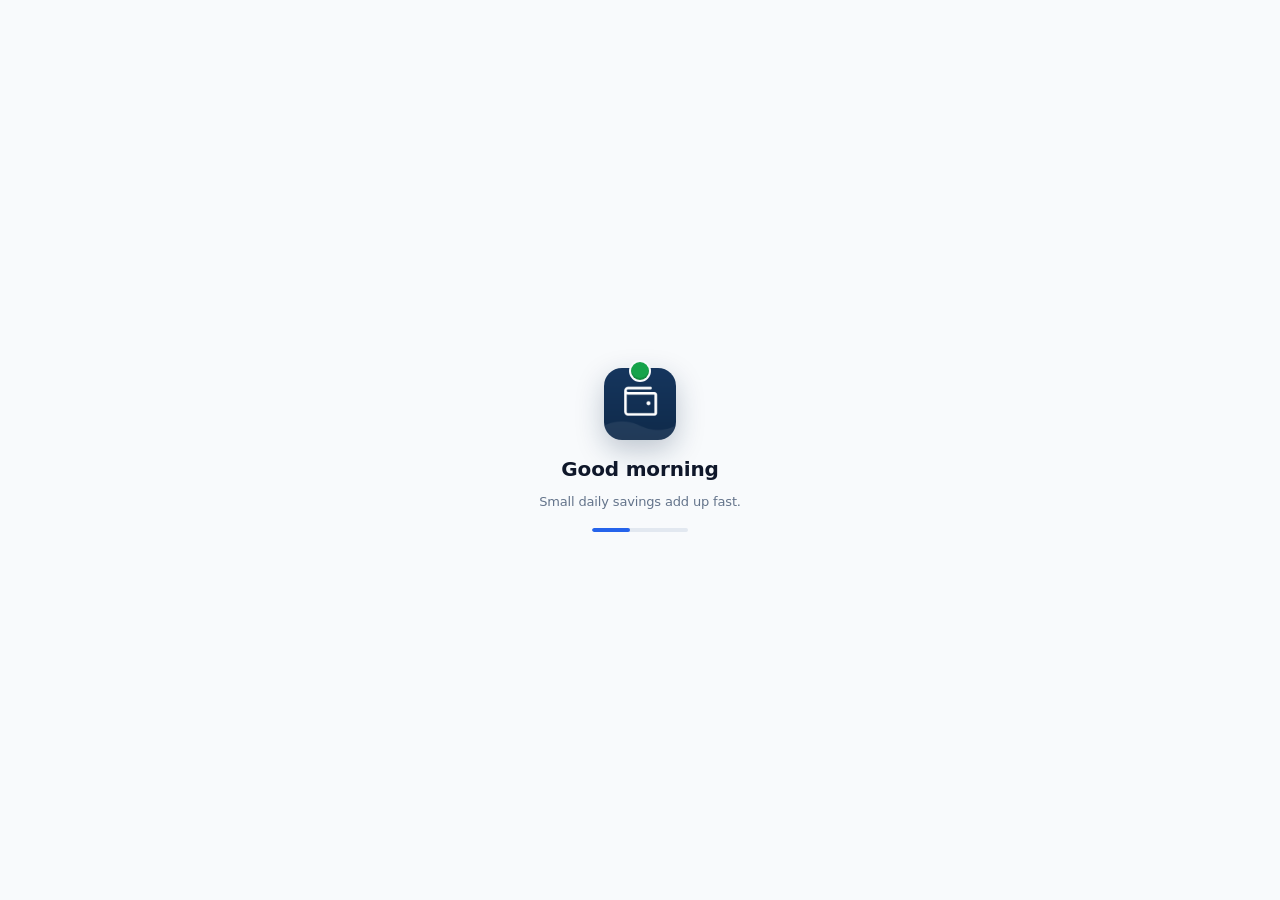
==== commit 7f09b417: "v203: safety lock on sign-in + new/index.html, backups removed, honest deal confidence, calm empty f" ====
--- a/index.html
+++ b/index.html
@@ -1,6 +1,6 @@
 <!doctype html><html lang="en"><head><meta charset="utf-8"><meta http-equiv="Content-Security-Policy" content="default-src 'self'; script-src 'self' 'unsafe-inline'; connect-src 'self' https://rvqjjbgeossfygaglohe.supabase.co; img-src 'self' https: data: blob:; style-src 'self' 'unsafe-inline' https://fonts.googleapis.com; font-src 'self' https://fonts.gstatic.com data:; media-src 'self' blob: data:; worker-src 'self'; manifest-src 'self'; object-src 'none'; base-uri 'self'; form-action 'self'"><meta name="viewport" content="width=device-width,initial-scale=1,maximum-scale=1,user-scalable=no,viewport-fit=cover"><meta name="robots" content="noindex"><meta name="theme-color" content="#F2F2F7"><meta name="apple-mobile-web-app-capable" content="yes"><title>Wallet</title>
 <link rel="preconnect" href="https://fonts.googleapis.com"><link rel="preconnect" href="https://fonts.gstatic.com" crossorigin><link rel="stylesheet" href="https://fonts.googleapis.com/css2?family=IBM+Plex+Sans:wght@400;500;600&family=IBM+Plex+Sans+Arabic:wght@400;500;600&display=swap">
-<link rel="manifest" href="manifest.webmanifest"><link rel="apple-touch-icon" href="icon-180.png?v=2"><link rel="icon" href="icon-192.png?v=2"><link rel="stylesheet" href="new/style.css?v=73"></head>
+<link rel="manifest" href="manifest.webmanifest"><link rel="apple-touch-icon" href="icon-180.png?v=2"><link rel="icon" href="icon-192.png?v=2"><link rel="stylesheet" href="new/style.css?v=74"></head>
 <body><div id="splash" aria-hidden="true"><div class="sp-in"><div class="sp-ic"><img src="icon-180.png" alt=""><span class="sp-coin"></span></div><div class="sp-t" id="spT"></div><div class="sp-s" id="spS"></div><div class="sp-bar"><i></i></div></div></div>
 <style>#splash{position:fixed;inset:0;z-index:99999;background:#F8FAFC;display:flex;align-items:center;justify-content:center;transition:opacity .25s ease,transform .25s ease}
 #splash.out{opacity:0;transform:scale(1.04);pointer-events:none}.sp-in{display:flex;flex-direction:column;align-items:center;gap:10px;font-family:"IBM Plex Sans","IBM Plex Sans Arabic",system-ui,sans-serif}
@@ -19,4 +19,4 @@
 var t0=Date.now(),seen=0,done=0,quick=false;try{quick=!!sessionStorage.getItem("w-quick")}catch(e){}if(quick){var sp0=document.getElementById("splash");if(sp0)sp0.style.display="none"}function hide(){if(done)return;done=1;var s=document.getElementById("splash");if(!s)return;requestAnimationFrame(function(){requestAnimationFrame(function(){s.classList.add("out");setTimeout(function(){s.remove()},300)})})}
 (function tick(){if(done)return;var el=Date.now()-t0;if((window.__spReady&&(el>=1900||quick))||el>=4500){hide();return}setTimeout(tick,50)})()})()</script>
 <div id="app"></div>
-<script src="vendor/supabase-2.118.0.js"></script><script src="icons.js?v=2"></script><script src="new/track.js?v=4"></script><script src="new/onboard.js?v=14"></script><script src="new/app.js?v=89"></script><script>if("serviceWorker" in navigator)navigator.serviceWorker.register("sw.js").catch(()=>{});</script></body></html>
+<script src="vendor/supabase-2.118.0.js"></script><script src="icons.js?v=2"></script><script src="new/track.js?v=4"></script><script src="new/onboard.js?v=14"></script><script src="new/app.js?v=91"></script><script>if("serviceWorker" in navigator)navigator.serviceWorker.register("sw.js").catch(()=>{});</script></body></html>
--- a/new/style.css
+++ b/new/style.css
@@ -591,4 +591,10 @@
 .vzh .mthl{display:none}
 .vz2.vzh:has(.hph){padding-top:0;justify-content:center}
 .vzh .hph,.vzh .osv .hph{width:var(--ph,48px);height:var(--ph,48px);border-radius:10px}
-.vzh .osv{min-height:0;margin:0;height:100%;align-items:center}
+.vzh .osv{min-height:0;margin:0;align-items:center}
+
+/* v203: empty first screen = one calm line + one blue action */
+.calm{display:block;white-space:normal;font-size:17px;font-weight:600;line-height:1.3;letter-spacing:0}
+.hpill{border:0;border-radius:14px;background:#2563EB;color:#fff;font:600 13px/1.25 Riyal,"IBM Plex Sans","IBM Plex Sans Arabic",sans-serif;padding:10px 12px;min-height:44px;width:172px;box-sizing:border-box;text-align:center;cursor:pointer}
+.hpill.w{background:#fff;color:#2563EB}
+.vz2:has(.hpill){align-items:center;justify-content:center}
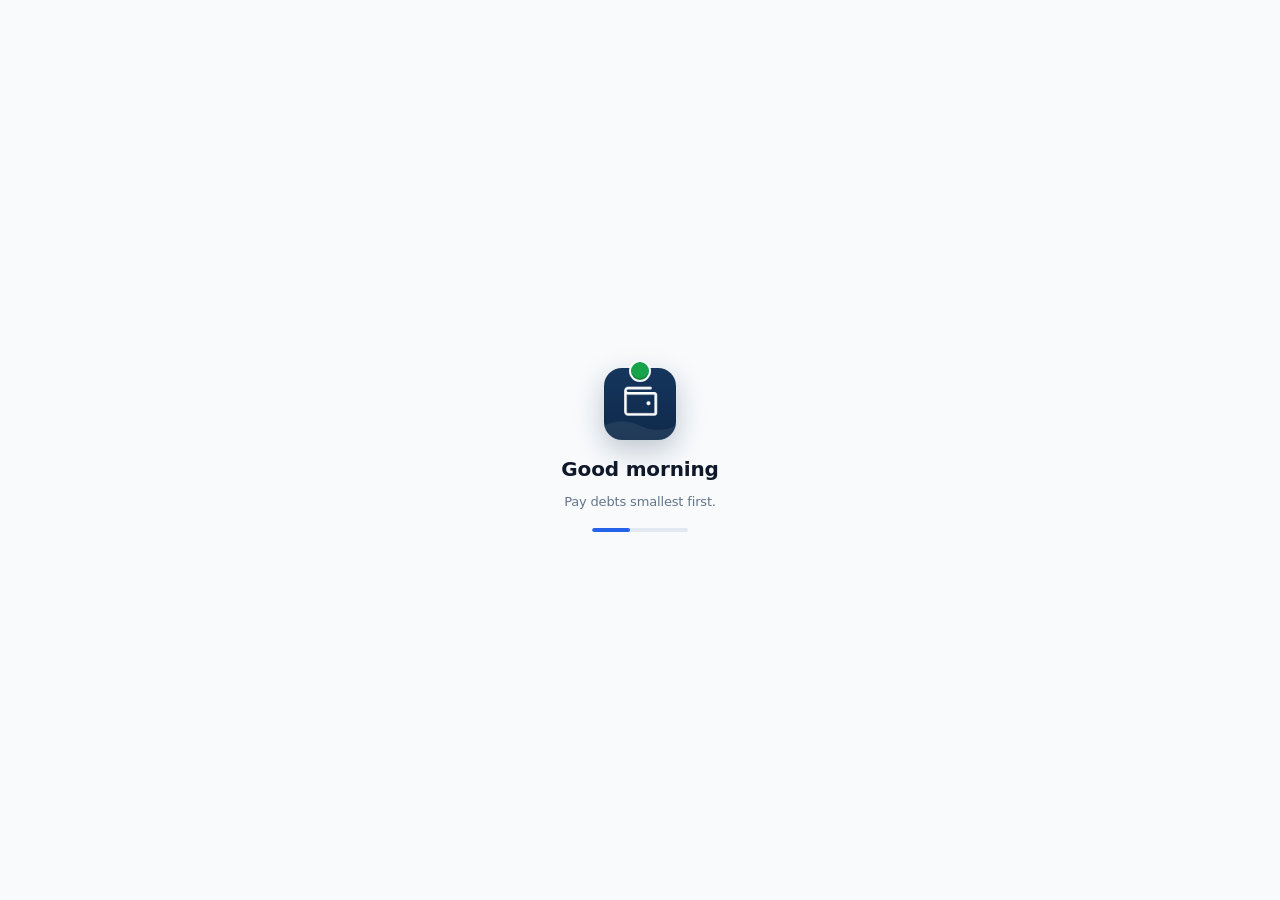
==== commit 5e962886: "v203 QA fixes: blue wallet action, forecast on one line, month-name date, Gulf Arabic, empty message" ====
--- a/index.html
+++ b/index.html
@@ -1,6 +1,6 @@
 <!doctype html><html lang="en"><head><meta charset="utf-8"><meta http-equiv="Content-Security-Policy" content="default-src 'self'; script-src 'self' 'unsafe-inline'; connect-src 'self' https://rvqjjbgeossfygaglohe.supabase.co; img-src 'self' https: data: blob:; style-src 'self' 'unsafe-inline' https://fonts.googleapis.com; font-src 'self' https://fonts.gstatic.com data:; media-src 'self' blob: data:; worker-src 'self'; manifest-src 'self'; object-src 'none'; base-uri 'self'; form-action 'self'"><meta name="viewport" content="width=device-width,initial-scale=1,maximum-scale=1,user-scalable=no,viewport-fit=cover"><meta name="robots" content="noindex"><meta name="theme-color" content="#F2F2F7"><meta name="apple-mobile-web-app-capable" content="yes"><title>Wallet</title>
 <link rel="preconnect" href="https://fonts.googleapis.com"><link rel="preconnect" href="https://fonts.gstatic.com" crossorigin><link rel="stylesheet" href="https://fonts.googleapis.com/css2?family=IBM+Plex+Sans:wght@400;500;600&family=IBM+Plex+Sans+Arabic:wght@400;500;600&display=swap">
-<link rel="manifest" href="manifest.webmanifest"><link rel="apple-touch-icon" href="icon-180.png?v=2"><link rel="icon" href="icon-192.png?v=2"><link rel="stylesheet" href="new/style.css?v=74"></head>
+<link rel="manifest" href="manifest.webmanifest"><link rel="apple-touch-icon" href="icon-180.png?v=2"><link rel="icon" href="icon-192.png?v=2"><link rel="stylesheet" href="new/style.css?v=75"></head>
 <body><div id="splash" aria-hidden="true"><div class="sp-in"><div class="sp-ic"><img src="icon-180.png" alt=""><span class="sp-coin"></span></div><div class="sp-t" id="spT"></div><div class="sp-s" id="spS"></div><div class="sp-bar"><i></i></div></div></div>
 <style>#splash{position:fixed;inset:0;z-index:99999;background:#F8FAFC;display:flex;align-items:center;justify-content:center;transition:opacity .25s ease,transform .25s ease}
 #splash.out{opacity:0;transform:scale(1.04);pointer-events:none}.sp-in{display:flex;flex-direction:column;align-items:center;gap:10px;font-family:"IBM Plex Sans","IBM Plex Sans Arabic",system-ui,sans-serif}
@@ -19,4 +19,4 @@
 var t0=Date.now(),seen=0,done=0,quick=false;try{quick=!!sessionStorage.getItem("w-quick")}catch(e){}if(quick){var sp0=document.getElementById("splash");if(sp0)sp0.style.display="none"}function hide(){if(done)return;done=1;var s=document.getElementById("splash");if(!s)return;requestAnimationFrame(function(){requestAnimationFrame(function(){s.classList.add("out");setTimeout(function(){s.remove()},300)})})}
 (function tick(){if(done)return;var el=Date.now()-t0;if((window.__spReady&&(el>=1900||quick))||el>=4500){hide();return}setTimeout(tick,50)})()})()</script>
 <div id="app"></div>
-<script src="vendor/supabase-2.118.0.js"></script><script src="icons.js?v=2"></script><script src="new/track.js?v=4"></script><script src="new/onboard.js?v=14"></script><script src="new/app.js?v=91"></script><script>if("serviceWorker" in navigator)navigator.serviceWorker.register("sw.js").catch(()=>{});</script></body></html>
+<script src="vendor/supabase-2.118.0.js"></script><script src="icons.js?v=2"></script><script src="new/track.js?v=4"></script><script src="new/onboard.js?v=14"></script><script src="new/app.js?v=92"></script><script>if("serviceWorker" in navigator)navigator.serviceWorker.register("sw.js").catch(()=>{});</script></body></html>
--- a/new/style.css
+++ b/new/style.css
@@ -596,5 +596,5 @@
 /* v203: empty first screen = one calm line + one blue action */
 .calm{display:block;white-space:normal;font-size:17px;font-weight:600;line-height:1.3;letter-spacing:0}
 .hpill{border:0;border-radius:14px;background:#2563EB;color:#fff;font:600 13px/1.25 Riyal,"IBM Plex Sans","IBM Plex Sans Arabic",sans-serif;padding:10px 12px;min-height:44px;width:172px;box-sizing:border-box;text-align:center;cursor:pointer}
-.hpill.w{background:#fff;color:#2563EB}
+.hpill.w{box-shadow:0 0 0 2px #fff}
 .vz2:has(.hpill){align-items:center;justify-content:center}
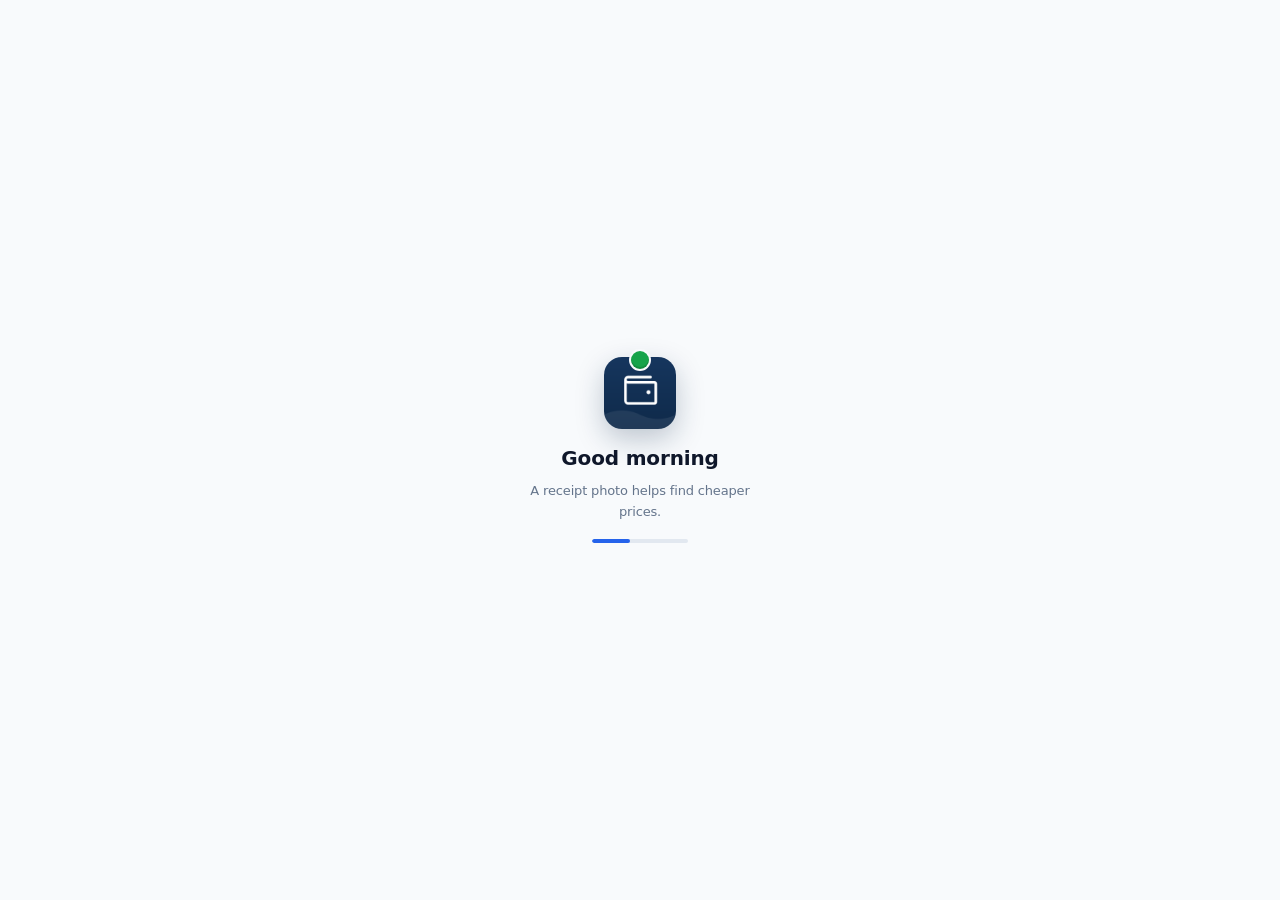
==== commit b21d3177: "v203c: Expenses empty line points to Add expense on Home, one date format on Wallet, bank-messages t" ====
--- a/index.html
+++ b/index.html
@@ -19,4 +19,4 @@
 var t0=Date.now(),seen=0,done=0,quick=false;try{quick=!!sessionStorage.getItem("w-quick")}catch(e){}if(quick){var sp0=document.getElementById("splash");if(sp0)sp0.style.display="none"}function hide(){if(done)return;done=1;var s=document.getElementById("splash");if(!s)return;requestAnimationFrame(function(){requestAnimationFrame(function(){s.classList.add("out");setTimeout(function(){s.remove()},300)})})}
 (function tick(){if(done)return;var el=Date.now()-t0;if((window.__spReady&&(el>=1900||quick))||el>=4500){hide();return}setTimeout(tick,50)})()})()</script>
 <div id="app"></div>
-<script src="vendor/supabase-2.118.0.js"></script><script src="icons.js?v=2"></script><script src="new/track.js?v=4"></script><script src="new/onboard.js?v=14"></script><script src="new/app.js?v=92"></script><script>if("serviceWorker" in navigator)navigator.serviceWorker.register("sw.js").catch(()=>{});</script></body></html>
+<script src="vendor/supabase-2.118.0.js"></script><script src="icons.js?v=2"></script><script src="new/track.js?v=4"></script><script src="new/onboard.js?v=14"></script><script src="new/app.js?v=93"></script><script>if("serviceWorker" in navigator)navigator.serviceWorker.register("sw.js").catch(()=>{});</script></body></html>
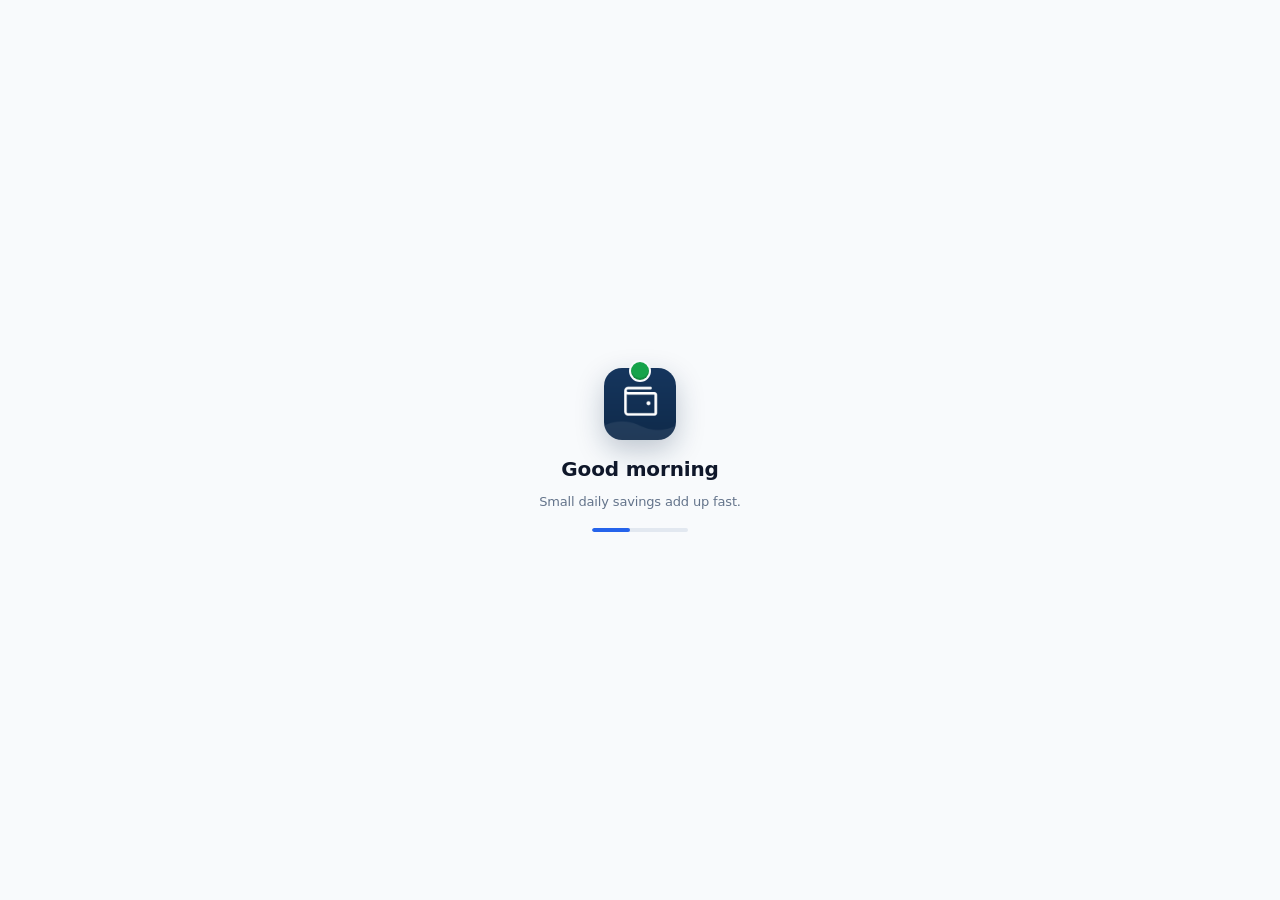
==== commit ceb8e0ef: "v205: renumber after main v204 (#256) Co-Authored-By: Claude Opus 5.5 <noreply@anthropic.com> Claude" ====
--- a/index.html
+++ b/index.html
@@ -1,6 +1,6 @@
 <!doctype html><html lang="en"><head><meta charset="utf-8"><meta http-equiv="Content-Security-Policy" content="default-src 'self'; script-src 'self' 'unsafe-inline'; connect-src 'self' https://rvqjjbgeossfygaglohe.supabase.co; img-src 'self' https: data: blob:; style-src 'self' 'unsafe-inline' https://fonts.googleapis.com; font-src 'self' https://fonts.gstatic.com data:; media-src 'self' blob: data:; worker-src 'self'; manifest-src 'self'; object-src 'none'; base-uri 'self'; form-action 'self'"><meta name="viewport" content="width=device-width,initial-scale=1,maximum-scale=1,user-scalable=no,viewport-fit=cover"><meta name="robots" content="noindex"><meta name="theme-color" content="#F2F2F7"><meta name="apple-mobile-web-app-capable" content="yes"><title>Wallet</title>
 <link rel="preconnect" href="https://fonts.googleapis.com"><link rel="preconnect" href="https://fonts.gstatic.com" crossorigin><link rel="stylesheet" href="https://fonts.googleapis.com/css2?family=IBM+Plex+Sans:wght@400;500;600&family=IBM+Plex+Sans+Arabic:wght@400;500;600&display=swap">
-<link rel="manifest" href="manifest.webmanifest"><link rel="apple-touch-icon" href="icon-180.png?v=2"><link rel="icon" href="icon-192.png?v=2"><link rel="stylesheet" href="new/style.css?v=75"></head>
+<link rel="manifest" href="manifest.webmanifest"><link rel="apple-touch-icon" href="icon-180.png?v=2"><link rel="icon" href="icon-192.png?v=2"><link rel="stylesheet" href="new/style.css?v=77"></head>
 <body><div id="splash" aria-hidden="true"><div class="sp-in"><div class="sp-ic"><img src="icon-180.png" alt=""><span class="sp-coin"></span></div><div class="sp-t" id="spT"></div><div class="sp-s" id="spS"></div><div class="sp-bar"><i></i></div></div></div>
 <style>#splash{position:fixed;inset:0;z-index:99999;background:#F8FAFC;display:flex;align-items:center;justify-content:center;transition:opacity .25s ease,transform .25s ease}
 #splash.out{opacity:0;transform:scale(1.04);pointer-events:none}.sp-in{display:flex;flex-direction:column;align-items:center;gap:10px;font-family:"IBM Plex Sans","IBM Plex Sans Arabic",system-ui,sans-serif}
@@ -19,4 +19,4 @@
 var t0=Date.now(),seen=0,done=0,quick=false;try{quick=!!sessionStorage.getItem("w-quick")}catch(e){}if(quick){var sp0=document.getElementById("splash");if(sp0)sp0.style.display="none"}function hide(){if(done)return;done=1;var s=document.getElementById("splash");if(!s)return;requestAnimationFrame(function(){requestAnimationFrame(function(){s.classList.add("out");setTimeout(function(){s.remove()},300)})})}
 (function tick(){if(done)return;var el=Date.now()-t0;if((window.__spReady&&(el>=1900||quick))||el>=4500){hide();return}setTimeout(tick,50)})()})()</script>
 <div id="app"></div>
-<script src="vendor/supabase-2.118.0.js"></script><script src="icons.js?v=2"></script><script src="new/track.js?v=4"></script><script src="new/onboard.js?v=14"></script><script src="new/app.js?v=93"></script><script>if("serviceWorker" in navigator)navigator.serviceWorker.register("sw.js").catch(()=>{});</script></body></html>
+<script src="vendor/supabase-2.118.0.js"></script><script src="icons.js?v=2"></script><script src="new/track.js?v=4"></script><script src="new/onboard.js?v=14"></script><script src="new/app.js?v=95"></script><script>if("serviceWorker" in navigator)navigator.serviceWorker.register("sw.js").catch(()=>{});</script></body></html>
--- a/new/style.css
+++ b/new/style.css
@@ -596,5 +596,6 @@
 /* v203: empty first screen = one calm line + one blue action */
 .calm{display:block;white-space:normal;font-size:17px;font-weight:600;line-height:1.3;letter-spacing:0}
 .hpill{border:0;border-radius:14px;background:#2563EB;color:#fff;font:600 13px/1.25 Riyal,"IBM Plex Sans","IBM Plex Sans Arabic",sans-serif;padding:10px 12px;min-height:44px;width:172px;box-sizing:border-box;text-align:center;cursor:pointer}
-.hpill.w{box-shadow:0 0 0 2px #fff}
+.hpill.w{background:transparent;color:#93C5FD;box-shadow:inset 0 0 0 1.5px #93C5FD}
 .vz2:has(.hpill){align-items:center;justify-content:center}
+.vwy{cursor:pointer}.vwhy{display:block;font-size:12px;line-height:16px;color:#475569;margin-top:4px}.vwhy a{color:#2563EB;font-weight:600;text-decoration:none}
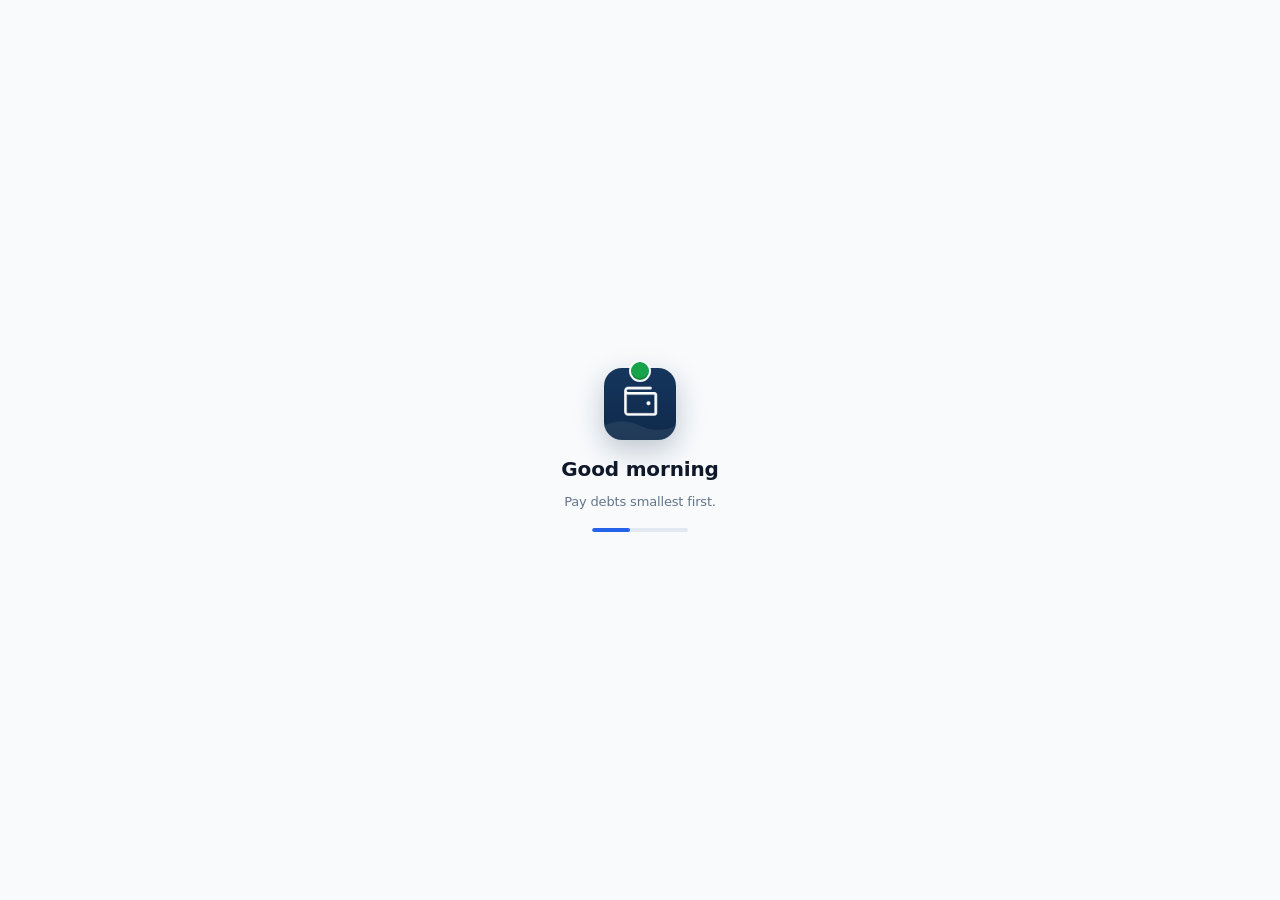
==== commit 707edf08: "v207: push notifications (hunt match, price drop, quiet week, bank messages to check) Client: Settin" ====
--- a/index.html
+++ b/index.html
@@ -1,6 +1,6 @@
 <!doctype html><html lang="en"><head><meta charset="utf-8"><meta http-equiv="Content-Security-Policy" content="default-src 'self'; script-src 'self' 'unsafe-inline'; connect-src 'self' https://rvqjjbgeossfygaglohe.supabase.co; img-src 'self' https: data: blob:; style-src 'self' 'unsafe-inline' https://fonts.googleapis.com; font-src 'self' https://fonts.gstatic.com data:; media-src 'self' blob: data:; worker-src 'self'; manifest-src 'self'; object-src 'none'; base-uri 'self'; form-action 'self'"><meta name="viewport" content="width=device-width,initial-scale=1,maximum-scale=1,user-scalable=no,viewport-fit=cover"><meta name="robots" content="noindex"><meta name="theme-color" content="#F2F2F7"><meta name="apple-mobile-web-app-capable" content="yes"><title>Wallet</title>
 <link rel="preconnect" href="https://fonts.googleapis.com"><link rel="preconnect" href="https://fonts.gstatic.com" crossorigin><link rel="stylesheet" href="https://fonts.googleapis.com/css2?family=IBM+Plex+Sans:wght@400;500;600&family=IBM+Plex+Sans+Arabic:wght@400;500;600&display=swap">
-<link rel="manifest" href="manifest.webmanifest"><link rel="apple-touch-icon" href="icon-180.png?v=2"><link rel="icon" href="icon-192.png?v=2"><link rel="stylesheet" href="new/style.css?v=77"></head>
+<link rel="manifest" href="manifest.webmanifest"><link rel="apple-touch-icon" href="icon-180.png?v=2"><link rel="icon" href="icon-192.png?v=2"><link rel="stylesheet" href="new/style.css?v=78"></head>
 <body><div id="splash" aria-hidden="true"><div class="sp-in"><div class="sp-ic"><img src="icon-180.png" alt=""><span class="sp-coin"></span></div><div class="sp-t" id="spT"></div><div class="sp-s" id="spS"></div><div class="sp-bar"><i></i></div></div></div>
 <style>#splash{position:fixed;inset:0;z-index:99999;background:#F8FAFC;display:flex;align-items:center;justify-content:center;transition:opacity .25s ease,transform .25s ease}
 #splash.out{opacity:0;transform:scale(1.04);pointer-events:none}.sp-in{display:flex;flex-direction:column;align-items:center;gap:10px;font-family:"IBM Plex Sans","IBM Plex Sans Arabic",system-ui,sans-serif}
@@ -19,4 +19,4 @@
 var t0=Date.now(),seen=0,done=0,quick=false;try{quick=!!sessionStorage.getItem("w-quick")}catch(e){}if(quick){var sp0=document.getElementById("splash");if(sp0)sp0.style.display="none"}function hide(){if(done)return;done=1;var s=document.getElementById("splash");if(!s)return;requestAnimationFrame(function(){requestAnimationFrame(function(){s.classList.add("out");setTimeout(function(){s.remove()},300)})})}
 (function tick(){if(done)return;var el=Date.now()-t0;if((window.__spReady&&(el>=1900||quick))||el>=4500){hide();return}setTimeout(tick,50)})()})()</script>
 <div id="app"></div>
-<script src="vendor/supabase-2.118.0.js"></script><script src="icons.js?v=2"></script><script src="new/track.js?v=4"></script><script src="new/onboard.js?v=14"></script><script src="new/app.js?v=95"></script><script>if("serviceWorker" in navigator)navigator.serviceWorker.register("sw.js").catch(()=>{});</script></body></html>
+<script src="vendor/supabase-2.118.0.js"></script><script src="icons.js?v=2"></script><script src="new/track.js?v=4"></script><script src="new/onboard.js?v=14"></script><script src="new/app.js?v=96"></script><script>if("serviceWorker" in navigator)navigator.serviceWorker.register("sw.js").catch(()=>{});</script></body></html>
--- a/new/style.css
+++ b/new/style.css
@@ -599,3 +599,13 @@
 .hpill.w{background:transparent;color:#93C5FD;box-shadow:inset 0 0 0 1.5px #93C5FD}
 .vz2:has(.hpill){align-items:center;justify-content:center}
 .vwy{cursor:pointer}.vwhy{display:block;font-size:12px;line-height:16px;color:#475569;margin-top:4px}.vwhy a{color:#2563EB;font-weight:600;text-decoration:none}
+
+/* v207 push notifications: Settings switches + the soft chip that replaces the date line once */
+#spush .pk .usw{flex:none;font-size:13px;padding:4px 10px;border-radius:12px;background:#DBEAFE;color:#1D4ED8}
+#spush .pk[aria-checked="false"] .usw{background:#E2E8F0;color:#64748B}
+#spush .setb{margin-bottom:8px}
+.hd .pchw{display:flex;align-items:center;gap:6px;max-width:calc(100% - 56px);text-transform:none}
+.hd .pchw .pcb{flex:1;min-width:0;display:flex;align-items:center;gap:6px;border:0;background:#DBEAFE;color:#1D4ED8;border-radius:14px;padding:4px 10px;font:600 12.5px/1.25 "IBM Plex Sans","IBM Plex Sans Arabic",sans-serif;text-align:start;cursor:pointer}
+.hd .pchw .pcb .ph{flex:none;width:16px;height:16px}
+.hd .pchw .pcx{flex:none;width:28px;height:28px;border:0;border-radius:14px;background:#F1F5F9;color:#64748B;display:flex;align-items:center;justify-content:center;cursor:pointer}.hd .pchw .pcx .ph{width:14px;height:14px}
+#spush .pk{justify-content:flex-start;padding:0 14px}#spush .pk span{flex:1;text-align:start}
